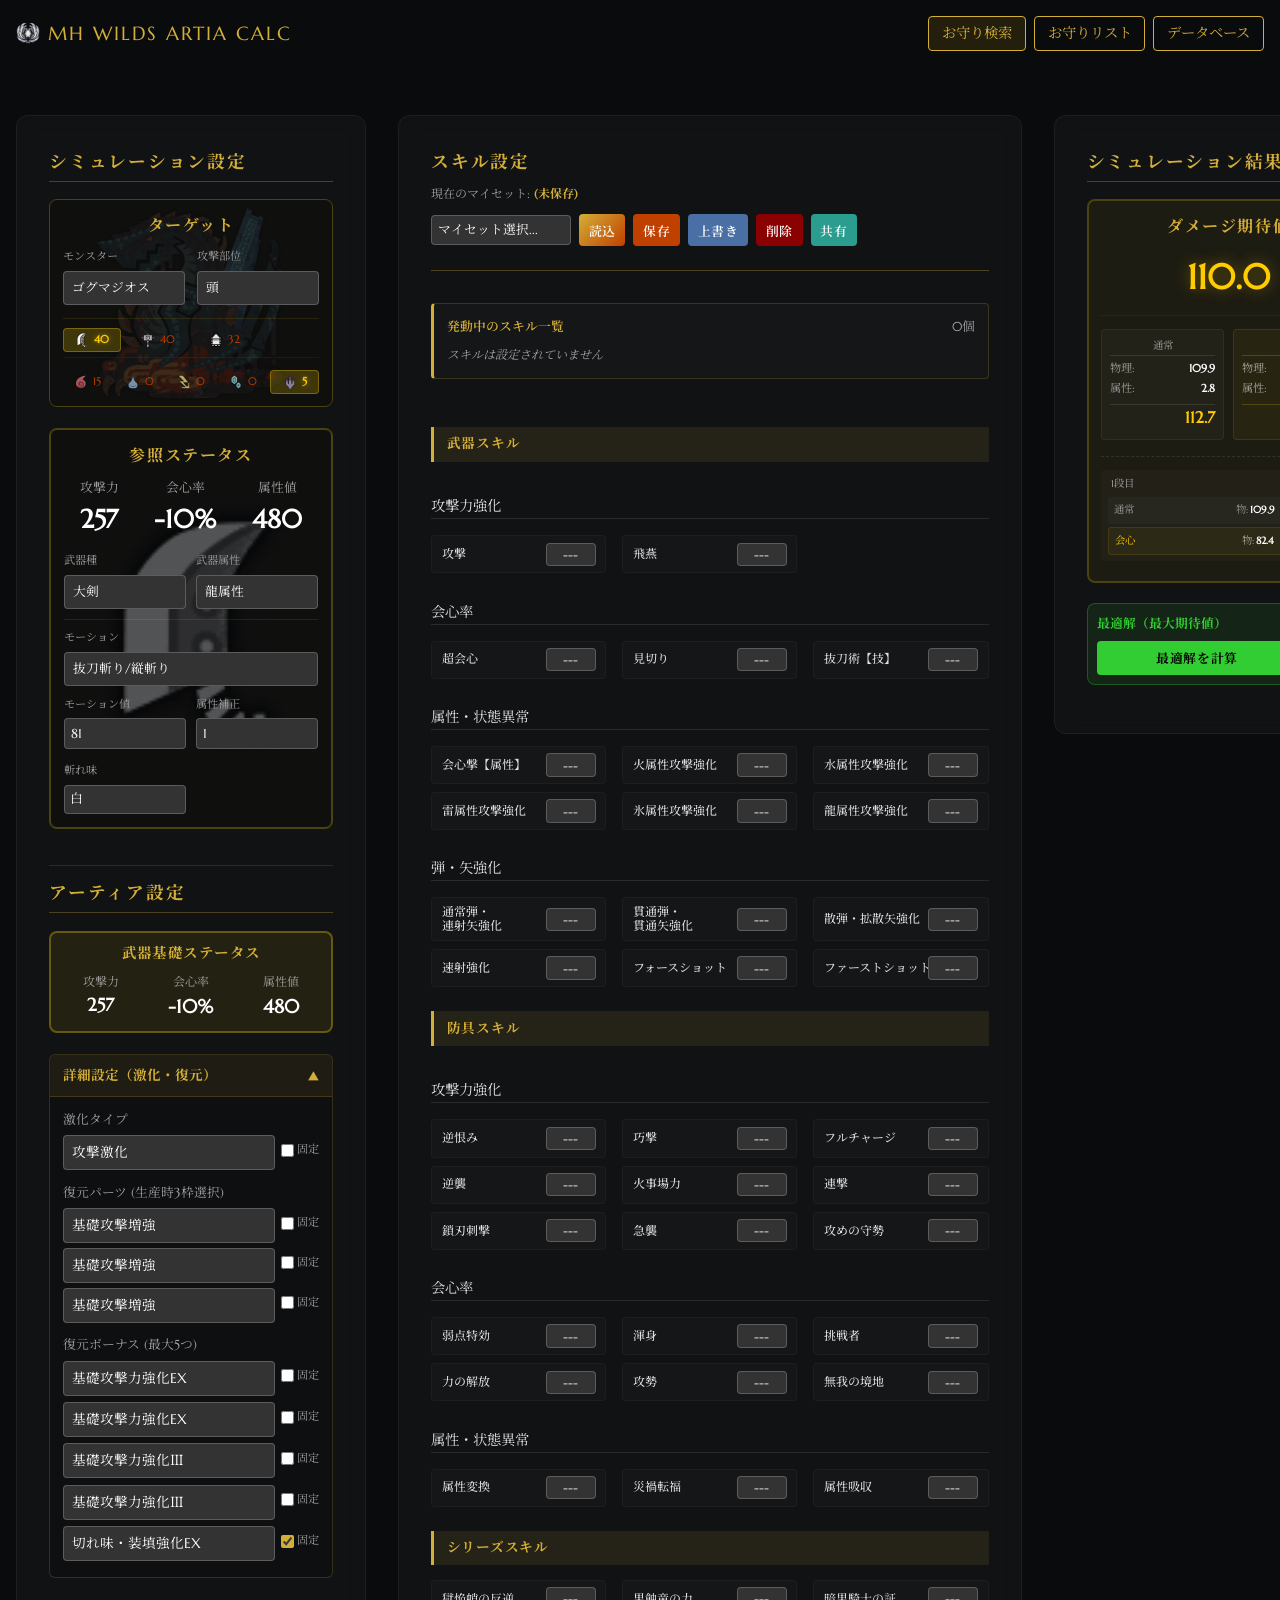
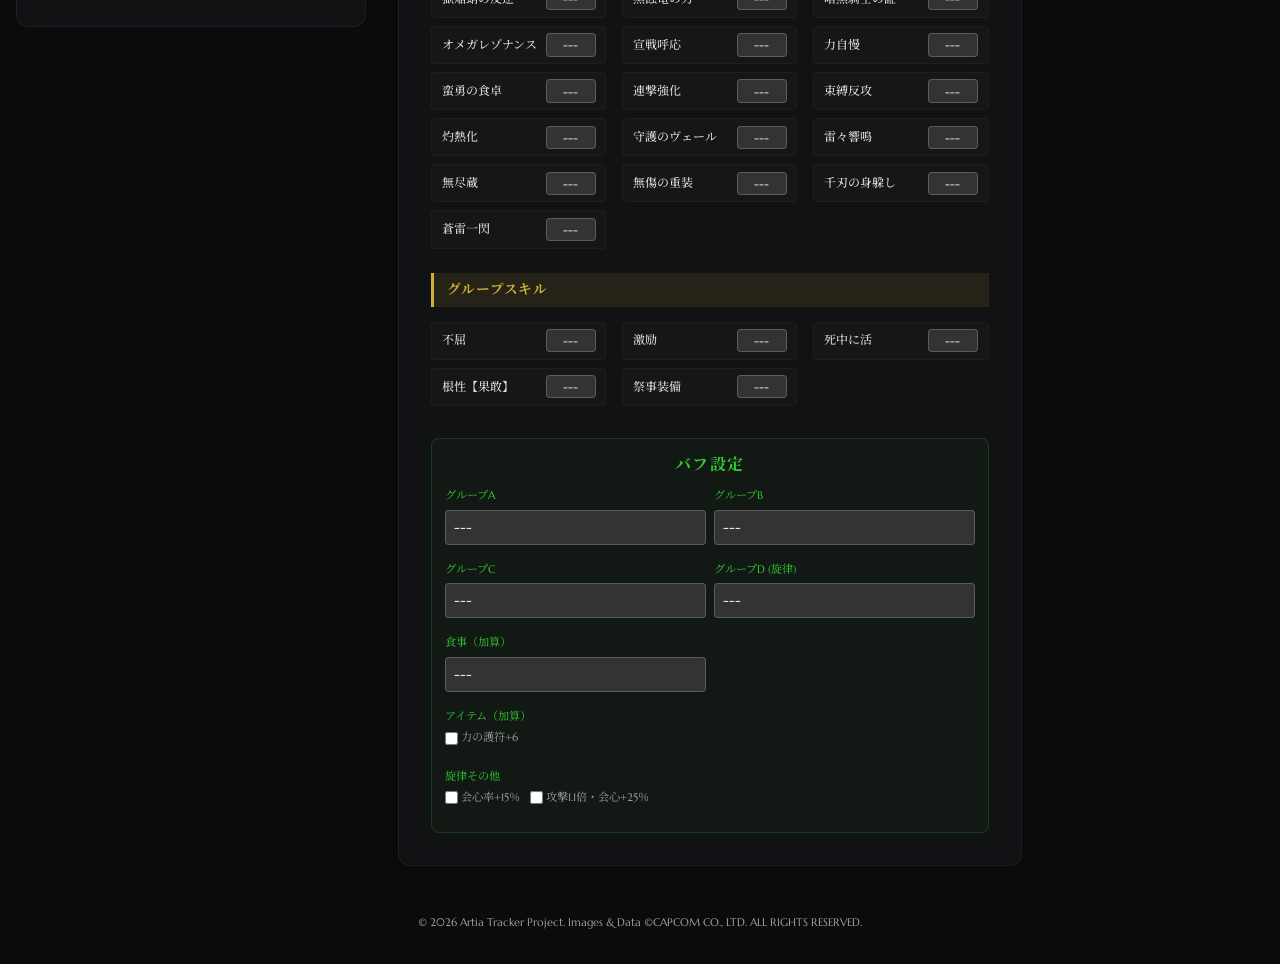
==== index.html @ 9dee8a77 "ｔｓ 3/14更新" ====
<!DOCTYPE html>
<html lang="ja">

<head>
    <meta charset="UTF-8">
    <meta name="viewport" content="width=device-width, initial-scale=1.0">
    <title>MH Wilds アーティア計算機 | ダメージシミュレーター</title>
    <link rel="icon" href="icon/MHWilds-Zoh_Shia_Icon.webp" type="image/webp">
    <meta name="description" content="巨戟アーティア武器専用のダメージ計算機。復元パーツ・ボーナスとモンスター肉質を組み合わせた詳細シミュレーション。">
    <link rel="stylesheet" href="style.css">
    <style>
        body {
            font-family: 'Marcellus', 'Noto Serif JP', serif;
        }

        .bonus-select-row {
            margin-bottom: 0.2rem;
        }

        .warning-text {
            color: #ff4d4d;
            font-size: 0.7rem;
            margin-top: 0.2rem;
            display: none;
        }

        .monster-selection {
            background: rgba(255, 215, 0, 0.05);
            border: 1px solid rgba(255, 215, 0, 0.2);
            padding: 1rem;
            margin-bottom: 1rem;
            border-radius: 8px;
        }
    </style>
</head>

<body>
    <header>
        <nav class="section-container"
            style="display: flex; justify-content: space-between; align-items: center; padding: 1rem;">
            <div class="logo font-accent"
                style="font-size: 1.2rem; color: var(--color-primary); display: flex; align-items: center; gap: 0.5rem;">
                <img src="icon/MHWilds-Zoh_Shia_Icon.webp" alt="Site Logo"
                    style="width: 24px; height: 24px; object-fit: contain;">
                MH WILDS ARTIA CALC
            </div>
            <div style="display: flex; gap: 0.5rem;">
                <a href="damage_talisman.html"
                    style="color: var(--color-primary); text-decoration: none; border: 1px solid var(--color-primary); padding: 0.3rem 0.8rem; border-radius: 4px; font-size: 0.9rem; transition: background 0.2s; background: rgba(255, 204, 0, 0.1);"
                    onmouseover="this.style.background='var(--color-primary)'; this.style.color='var(--color-bg-dark)';"
                    onmouseout="this.style.background='rgba(255, 204, 0, 0.1)'; this.style.color='var(--color-primary)';">お守り検索</a>
                <a href="talisman.html"
                    style="color: var(--color-primary); text-decoration: none; border: 1px solid var(--color-primary); padding: 0.3rem 0.8rem; border-radius: 4px; font-size: 0.9rem; transition: background 0.2s;"
                    onmouseover="this.style.background='var(--color-primary)'; this.style.color='var(--color-bg-dark)';"
                    onmouseout="this.style.background='transparent'; this.style.color='var(--color-primary)';">お守りリスト</a>
                <a href="database.html"
                    style="color: var(--color-primary); text-decoration: none; border: 1px solid var(--color-primary); padding: 0.3rem 0.8rem; border-radius: 4px; font-size: 0.9rem; transition: background 0.2s;"
                    onmouseover="this.style.background='var(--color-primary)'; this.style.color='var(--color-bg-dark)';"
                    onmouseout="this.style.background='transparent'; this.style.color='var(--color-primary)';">データベース</a>
            </div>
        </nav>
    </header>

    <main class="section-container">
        <!-- スマホ専用タブナビゲーション -->
        <nav class="mobile-tabs" id="mobile-tabs" style="display: none;">
            <button class="tab-btn active" data-tab="0">設定</button>
            <button class="tab-btn" data-tab="1">スキル</button>
            <button class="tab-btn" data-tab="2">結果</button>
        </nav>

        <div class="calculator-grid" id="main-grid">
            <!-- Left Panel (Setup): ターゲット, バフ, ステータス -->
            <aside class="selection-panel glass-card tab-panel active">
                <h2 class="panel-title">シミュレーション設定</h2>
                
                <!-- ターゲット設定 (Stats Panelから移動) -->
                <div class="damage-section-box" id="target-section-box"
                    style="margin-bottom: 0.8rem; padding: 0.8rem; background: rgba(255, 215, 0, 0.05); border: 1px solid rgba(255, 215, 0, 0.2); border-radius: 8px; position: relative; overflow: hidden;">
                    <h3
                        style="font-size: 1rem; color: var(--color-primary); margin-bottom: 0.6rem; text-align: center; letter-spacing: 0.1em; font-weight: bold; position: relative; z-index: 2;">
                        ターゲット</h3>
                    <div
                        style="display: grid; grid-template-columns: 1fr 1fr; gap: 0.8rem; position: relative; z-index: 2;">
                        <div class="input-group" style="margin-bottom: 0;">
                            <label style="font-size: 0.7rem;">モンスター</label>
                            <select id="monster-select" style="font-size: 0.8rem;"></select>
                        </div>
                        <div class="input-group" style="margin-bottom: 0;">
                            <label style="font-size: 0.7rem;">攻撃部位</label>
                            <select id="hitzone-select" style="font-size: 0.8rem;"></select>
                        </div>
                    </div>
                    <div id="hitzone-detail-panel"
                        style="margin-top: 0.8rem; padding-top: 0.6rem; border-top: 1px solid rgba(255,215,0,0.1); display: grid; grid-template-columns: repeat(4, 1fr); gap: 0.4rem; font-size: 0.7rem; position: relative; z-index: 2;">
                        <!-- JS populated -->
                    </div>
                </div>

                <!-- 参照ステータス (計算の前提条件を集約) -->
                <div class="damage-section-box" id="status-section-box"
                    style="margin-bottom: 0.8rem; padding: 0.8rem; background: rgba(255, 215, 0, 0.05); border: 2px solid rgba(255, 215, 0, 0.2); border-radius: 8px; position: relative; overflow: hidden;">
                    <h3
                        style="font-size: 1rem; color: var(--color-primary); margin-bottom: 0.6rem; text-align: center; letter-spacing: 0.1em; font-weight: bold; position: relative; z-index: 2;">
                        参照ステータス</h3>

                    <div
                        style="display: flex; justify-content: space-around; text-align: center; gap: 0.2rem; margin-bottom: 0.8rem; position: relative; z-index: 2;">
                        <div style="font-size: 0.8rem; color: var(--color-text-muted);">攻撃力<br><span id="display-attack"
                                style="color: white; font-weight: bold; font-size: 1.6rem;">0</span></div>
                        <div style="font-size: 0.8rem; color: var(--color-text-muted);">会心率<br><span
                                id="display-affinity"
                                style="color: white; font-weight: bold; font-size: 1.6rem;">0%</span></div>
                        <div style="font-size: 0.8rem; color: var(--color-text-muted);">属性値<br><span
                                id="display-element"
                                style="color: white; font-weight: bold; font-size: 1.6rem;">0</span>
                        </div>
                    </div>

                    <div style="display: grid; grid-template-columns: 1fr 1fr; gap: 0.6rem; margin-bottom: 0.6rem; position: relative; z-index: 2;">
                        <div class="input-group" style="margin-bottom: 0;">
                            <label style="font-size: 0.7rem;">武器種</label>
                            <select id="weapon-type-select" style="font-size: 0.8rem; width: 100%;"></select>
                        </div>
                        <div class="input-group" style="margin-bottom: 0;">
                            <label style="font-size: 0.7rem;">武器属性</label>
                            <select id="element-type-select" style="font-size: 0.8rem; width: 100%;"></select>
                        </div>
                    </div>

                    <div style="padding-top: 0.6rem; border-top: 1px solid rgba(255,215,0,0.1);">
                        <label style="font-size: 0.7rem;">モーション</label>
                        <select id="motion-select" style="font-size: 0.8rem; width: 100%;">
                            <option value="custom">手入力</option>
                        </select>
                    </div>

                    <div style="display: grid; grid-template-columns: 1fr 1fr; gap: 0.6rem; margin-top: 0.6rem;">
                        <div class="input-group" style="margin-bottom: 0;">
                            <label style="font-size: 0.7rem;">モーション値</label>
                            <input type="text" id="target-motion-value-input" value="100" placeholder="例: 33, 16"
                                style="padding: 0.4rem; font-size: 0.8rem;">
                        </div>
                        <div class="input-group" style="margin-bottom: 0;">
                            <label style="font-size: 0.7rem;">属性補正</label>
                            <input type="text" id="target-element-mod-input" value="1.0" placeholder="例: 1.0, 0.5"
                                style="padding: 0.4rem; font-size: 0.8rem;">
                        </div>
                    </div>

                    <div style="display: grid; grid-template-columns: 1fr 1fr; gap: 0.6rem; margin-top: 0.8rem;">
                        <div class="input-group" id="target-sharpness-container" style="margin-bottom: 0;">
                            <label style="font-size: 0.7rem;">斬れ味</label>
                            <select id="target-sharpness-select"
                                style="padding: 0.35rem; font-size: 0.8rem; width: 100%;">
                                <option value="red">赤</option>
                                <option value="orange">橙</option>
                                <option value="yellow">黄</option>
                                <option value="green">緑</option>
                                <option value="blue">青</option>
                                <option value="white" selected>白</option>
                                <option value="purple">紫</option>
                            </select>
                        </div>
                        <div class="input-group" id="bowgun-settings-container"
                            style="display: none; grid-column: span 2; margin-top: 0.2rem;">
                            <label
                                style="font-size: 0.7rem; color: #ffcc00; display: block; margin-bottom: 0.3rem;">ボウガン特有補正</label>
                            <div
                                style="display: flex; flex-direction: row; gap: 1rem; background: rgba(255,215,0,0.05); padding: 0.5rem; border-radius: 4px; border: 1px solid rgba(255,215,0,0.1); justify-content: center;">
                                <label
                                    style="display: flex; align-items: center; gap: 0.4rem; cursor: pointer; font-size: 0.75rem; color: #ffcc00;">
                                    <input type="checkbox" id="bowgun-rapid-fire"> 速射
                                </label>
                                <label
                                    style="display: flex; align-items: center; gap: 0.4rem; cursor: pointer; font-size: 0.75rem; color: #ffcc00;">
                                    <input type="checkbox" id="bowgun-chase-shot"> チェイスショット
                                </label>
                            </div>
                        </div>

                        <!-- 双剣特有補正 -->
                        <div class="input-group" id="db-settings-container"
                            style="display: none; grid-column: span 2; margin-top: 0.2rem;">
                            <label
                                style="font-size: 0.7rem; color: #ffcc00; display: block; margin-bottom: 0.3rem;">双剣特有補正</label>
                            <div
                                style="display: flex; flex-direction: row; gap: 1rem; background: rgba(255,215,0,0.05); padding: 0.5rem; border-radius: 4px; border: 1px solid rgba(255,215,0,0.1); justify-content: center;">
                                <label
                                    style="display: flex; align-items: center; gap: 0.4rem; cursor: pointer; font-size: 0.75rem; color: #ffcc00;">
                                    <input type="checkbox" id="db-demon-mode"> 鬼人化 (攻撃倍率1.2倍)
                                </label>
                            </div>
                        </div>

                        <!-- 太刀特有補正 -->
                        <div class="input-group" id="ls-settings-container"
                            style="display: none; grid-column: span 2; margin-top: 0.2rem;">
                            <label
                                style="font-size: 0.7rem; color: #ffcc00; display: block; margin-bottom: 0.3rem;">太刀特有補正</label>
                            <div
                                style="display: flex; flex-direction: row; gap: 1rem; background: rgba(255,215,0,0.05); padding: 0.5rem; border-radius: 4px; border: 1px solid rgba(255,215,0,0.1); justify-content: center; align-items: center;">
                                <label style="font-size: 0.75rem; color: #ffcc00;">気刃ゲージ:</label>
                                <select id="ls-spirit-gauge"
                                    style="padding: 0.2rem; font-size: 0.75rem; background: var(--color-bg-dark); color: #fff; border: 1px solid rgba(255,255,255,0.2); border-radius: 4px;">
                                    <option value="none">なし (1.00倍)</option>
                                    <option value="white">白 (1.02倍)</option>
                                    <option value="yellow">黄 (1.04倍)</option>
                                    <option value="red">赤 (1.10倍)</option>
                                </select>
                            </div>
                        </div>

                        <!-- スラッシュアックス特有補正 -->
                        <div class="input-group" id="sa-settings-container"
                            style="display: none; grid-column: span 2; margin-top: 0.2rem;">
                            <label
                                style="font-size: 0.7rem; color: #ffcc00; display: block; margin-bottom: 0.3rem;">スラッシュアックス特有補正</label>
                            <div
                                style="display: flex; flex-direction: row; gap: 1rem; background: rgba(255,215,0,0.05); padding: 0.5rem; border-radius: 4px; border: 1px solid rgba(255,215,0,0.1); justify-content: center; align-items: center;">
                                <label style="font-size: 0.75rem; color: #ffcc00;">装着ビン (剣部):</label>
                                <select id="sa-phial-type"
                                    style="padding: 0.2rem; font-size: 0.75rem; background: var(--color-bg-dark); color: #fff; border: 1px solid rgba(255,255,255,0.2); border-radius: 4px;">
                                    <option value="none">なし・その他</option>
                                    <option value="power">パワーフィアル (物理1.17倍)</option>
                                    <option value="element">属性フィアル (属性1.45倍)</option>
                                </select>
                            </div>
                        </div>

                        <!-- 操虫棍特有補正 -->
                        <div class="input-group" id="ig-settings-container"
                            style="display: none; grid-column: span 2; margin-top: 0.2rem;">
                            <label
                                style="font-size: 0.7rem; color: #ffcc00; display: block; margin-bottom: 0.3rem;">操虫棍特有補正</label>
                            <div
                                style="display: flex; flex-direction: row; gap: 1rem; background: rgba(255,215,0,0.05); padding: 0.5rem; border-radius: 4px; border: 1px solid rgba(255,215,0,0.1); justify-content: center; align-items: center;">
                                <label style="font-size: 0.75rem; color: #ffcc00;">エキス状態:</label>
                                <select id="ig-extract"
                                    style="padding: 0.2rem; font-size: 0.75rem; background: var(--color-bg-dark); color: #fff; border: 1px solid rgba(255,255,255,0.2); border-radius: 4px;">
                                    <option value="none">なし (1.00倍)</option>
                                    <option value="red_white">赤+白 (1.10倍)</option>
                                    <option value="red_white_orange">赤+白+橙 (1.15倍)</option>
                                </select>
                            </div>
                        </div>
                    </div>
                </div>

                <!-- アーティア設定 (Setupパネル) -->
                <h2 class="panel-title"
                    style="margin-top: 1rem; border-top: 1px solid rgba(255,255,255,0.1); padding-top: 0.8rem;">アーティア設定
                </h2>

                <!-- 武器基礎ステータス -->
                <div class="weapon-stats-display"
                    style="margin-bottom: 0.8rem; padding: 0.6rem; background: rgba(255, 215, 0, 0.08); border: 2px solid rgba(255, 215, 0, 0.3); border-radius: 8px;">
                    <h3
                        style="font-size: 0.9rem; color: var(--color-primary); margin-bottom: 0.4rem; text-align: center; letter-spacing: 0.1em; font-weight: bold;">
                        武器基礎ステータス</h3>
                    <div style="display: flex; justify-content: space-around; text-align: center; gap: 0.3rem;">
                        <div style="font-size: 0.75rem; color: var(--color-text-muted);">攻撃力<br><span
                                id="base-atk-display"
                                style="color: white; font-weight: bold; font-size: 1.1rem;">0</span></div>
                        <div style="font-size: 0.75rem; color: var(--color-text-muted);">会心率<br><span
                                id="base-aff-display"
                                style="color: white; font-weight: bold; font-size: 1.2rem;">0%</span></div>
                        <div style="font-size: 0.75rem; color: var(--color-text-muted);">属性値<br><span
                                id="base-elem-display"
                                style="color: white; font-weight: bold; font-size: 1.2rem;">0</span></div>
                    </div>
                </div>

                <!-- 詳細設定（激化・復元） -->
                <details class="artia-details" open>
                    <summary>詳細設定（激化・復元）</summary>
                    <div class="details-content">
                        <div class="input-group" style="margin-bottom: 0;">
                            <label>激化タイプ</label>
                            <div style="display: flex; align-items: center; gap: 0.4rem;">
                                <select id="excitation-select" style="flex: 1;"></select>
                                <label
                                    style="font-size: 0.7rem; display: flex; align-items: center; gap: 0.2rem; cursor: pointer;">
                                    <input type="checkbox" id="lock-exci"> 固定
                                </label>
                            </div>
                        </div>

                        <div class="input-group" style="margin-bottom: 0;">
                            <label>復元パーツ (生産時3枠選択)</label>
                            <div style="display: flex; flex-direction: column; gap: 0.3rem;">
                                <div style="display: flex; align-items: center; gap: 0.4rem;">
                                    <select class="part-select" id="part-1" style="flex: 1;"></select>
                                    <label
                                        style="font-size: 0.7rem; display: flex; align-items: center; gap: 0.2rem; cursor: pointer;">
                                        <input type="checkbox" id="lock-part-1"> 固定
                                    </label>
                                </div>
                                <div style="display: flex; align-items: center; gap: 0.4rem;">
                                    <select class="part-select" id="part-2" style="flex: 1;"></select>
                                    <label
                                        style="font-size: 0.7rem; display: flex; align-items: center; gap: 0.2rem; cursor: pointer;">
                                        <input type="checkbox" id="lock-part-2"> 固定
                                    </label>
                                </div>
                                <div style="display: flex; align-items: center; gap: 0.4rem;">
                                    <select class="part-select" id="part-3" style="flex: 1;"></select>
                                    <label
                                        style="font-size: 0.7rem; display: flex; align-items: center; gap: 0.2rem; cursor: pointer;">
                                        <input type="checkbox" id="lock-part-3"> 固定
                                    </label>
                                </div>
                            </div>
                        </div>

                        <div class="input-group" style="margin-bottom: 0;">
                            <label>復元ボーナス (最大5つ)</label>
                            <div id="bonus-slots" style="display: flex; flex-direction: column; gap: 0.2rem;">
                                <div class="bonus-select-row" style="display: flex; align-items: center; gap: 0.4rem;">
                                    <select class="bonus-select" id="bonus-1" style="flex: 1;"></select>
                                    <label
                                        style="font-size: 0.7rem; display: flex; align-items: center; gap: 0.2rem; cursor: pointer;">
                                        <input type="checkbox" id="lock-bonus-1"> 固定
                                    </label>
                                </div>
                                <div class="bonus-select-row" style="display: flex; align-items: center; gap: 0.4rem;">
                                    <select class="bonus-select" id="bonus-2" style="flex: 1;"></select>
                                    <label
                                        style="font-size: 0.7rem; display: flex; align-items: center; gap: 0.2rem; cursor: pointer;">
                                        <input type="checkbox" id="lock-bonus-2"> 固定
                                    </label>
                                </div>
                                <div class="bonus-select-row" style="display: flex; align-items: center; gap: 0.4rem;">
                                    <select class="bonus-select" id="bonus-3" style="flex: 1;"></select>
                                    <label
                                        style="font-size: 0.7rem; display: flex; align-items: center; gap: 0.2rem; cursor: pointer;">
                                        <input type="checkbox" id="lock-bonus-3"> 固定
                                    </label>
                                </div>
                                <div class="bonus-select-row" style="display: flex; align-items: center; gap: 0.4rem;">
                                    <select class="bonus-select" id="bonus-4" style="flex: 1;"></select>
                                    <label
                                        style="font-size: 0.7rem; display: flex; align-items: center; gap: 0.2rem; cursor: pointer;">
                                        <input type="checkbox" id="lock-bonus-4"> 固定
                                    </label>
                                </div>
                                <div class="bonus-select-row" style="display: flex; align-items: center; gap: 0.4rem;">
                                    <select class="bonus-select" id="bonus-5" style="flex: 1;"></select>
                                    <label
                                        style="font-size: 0.7rem; display: flex; align-items: center; gap: 0.2rem; cursor: pointer;">
                                        <input type="checkbox" id="lock-bonus-5" checked> 固定
                                    </label>
                                </div>
                            </div>
                            <div id="bonus-warning" class="warning-text">※同じボーナスは2つまで選択可能です。</div>
                        </div>
                    </div>
                </details>

            </aside>

            <!-- Center Panel (Build): スキル, マイセット -->
            <section class="skills-panel glass-card tab-panel">
                <div style="display: flex; justify-content: space-between; align-items: center; flex-wrap: wrap;">
                    <h2 class="panel-title" style="margin-bottom:0; border:none; padding-bottom:0;">スキル設定</h2>
                    <div class="myset-controls"
                        style="display:flex; gap:0.5rem; flex-wrap: wrap; margin-top: 0.5rem; align-items: center;">
                        <div
                            style="font-size: 0.75rem; color: var(--color-text-muted); width: 100%; margin-bottom: 0.2rem;">
                            現在のマイセット: <span id="current-myset-display"
                                style="color: var(--color-primary); font-weight: bold;">(未保存)</span>
                        </div>
                        <select id="myset-list" style="width:140px; padding:0.4rem; font-size: 0.8rem;">
                            <option value="">マイセット選択...</option>
                        </select>
                        <button id="btn-load-myset" class="btn-primary"
                            style="padding:0.4rem 0.6rem; font-size: 0.8rem;">読込</button>
                        <button id="btn-save-myset" class="btn-primary"
                            style="padding:0.4rem 0.6rem; font-size: 0.8rem; background:var(--color-secondary);">保存</button>
                        <button id="btn-overwrite-myset" class="btn-primary"
                            style="padding:0.4rem 0.6rem; font-size: 0.8rem; background: #4a6fa5;">上書き</button>
                        <button id="btn-delete-myset" class="btn-primary"
                            style="padding:0.4rem 0.6rem; font-size: 0.8rem; background:#8b0000; box-shadow:none;">削除</button>
                        <button id="btn-share-build" class="btn-primary"
                            style="padding:0.4rem 0.6rem; font-size: 0.8rem; background: #2a9d8f;">共有</button>
                    </div>
                </div>

                <hr style="border:none; border-bottom:1px solid rgba(212,175,55,0.3); margin: 0.5rem 0 1rem 0;">

                <div id="active-skills-container"
                    style="background: rgba(255, 255, 255, 0.02); padding: 0.8rem; border: 1px solid rgba(212,175,55,0.2); border-left: 3px solid var(--color-primary); border-radius: 4px; margin-bottom: 1rem;">
                    <div
                        style="font-size: 0.8rem; font-weight: 600; color: var(--color-primary); margin-bottom: 0.5rem; display:flex; justify-content:space-between; align-items: center;">
                        <span>発動中のスキル一覧</span>
                        <span id="active-skills-count"
                            style="color:var(--color-text-muted); font-weight: normal;">0個</span>
                    </div>
                    <div id="active-skills-list"
                        style="display: flex; flex-wrap: wrap; gap: 0.4rem; font-size: 0.75rem; min-height: 20px;">
                    </div>
                </div>

                <div id="skills-selection-list"></div>

                <!-- バフ設定 (スキル設定末尾) -->
                <div class="damage-section-box" id="buff-section-box"
                    style="margin-top: 1rem; padding: 0.8rem; background: rgba(50, 205, 50, 0.04); border: 1px solid rgba(50, 205, 50, 0.2); border-radius: 8px;">
                    <h3
                        style="font-size: 1rem; color: #32cd32; margin-bottom: 0.6rem; text-align: center; letter-spacing: 0.1em; font-weight: bold;">
                        バフ設定</h3>
                    <div id="buff-container"
                        style="display: grid; grid-template-columns: 1fr 1fr; gap: 0.5rem; font-size: 0.75rem;">
                        <!-- JS populated -->
                    </div>
                </div>
            </section>

            <aside class="stats-panel glass-card tab-panel">
                <h2 class="panel-title">シミュレーション結果</h2>

                <div class="damage-section-box"
                    style="margin-bottom: 0.8rem; padding: 0.8rem; background: rgba(255, 215, 0, 0.05); border: 2px solid rgba(255, 215, 0, 0.2); border-radius: 8px;">
                    <h3
                        style="font-size: 1rem; color: var(--color-primary); margin-bottom: 0.6rem; text-align: center; letter-spacing: 0.1em; font-weight: bold;">
                        ダメージ期待値</h3>

                    <div
                        style="text-align: center; border-bottom: 1px solid rgba(255,255,255,0.05); padding-bottom: 0.6rem; margin-bottom: 0.8rem;">
                        <div id="display-expected-damage"
                            style="color: #ffcc00; font-weight: bold; font-size: 2.2rem; text-shadow: 0 0 15px rgba(255,204,0,0.4);">
                            0</div>
                    </div>

                    <div style="display: grid; grid-template-columns: 1fr 1fr; gap: 0.6rem;">
                        <div
                            style="background: rgba(255,255,255,0.03); padding: 0.5rem; border-radius: 4px; border: 1px solid rgba(255,255,255,0.05);">
                            <div
                                style="font-size: 0.65rem; color: var(--color-text-muted); margin-bottom: 0.3rem; border-bottom: 1px solid rgba(255,255,255,0.1); text-align: center;">
                                通常</div>
                            <div style="display: grid; grid-template-columns: 1fr 1fr; gap: 0.1rem; font-size: 0.7rem;">
                                <span style="color: var(--color-text-muted);">物理:</span><span
                                    id="display-phys-damage-normal"
                                    style="color: white; font-weight: bold; text-align: right;">0</span>
                                <span style="color: var(--color-text-muted);">属性:</span><span
                                    id="display-elem-damage-normal"
                                    style="color: white; font-weight: bold; text-align: right;">0</span>
                            </div>
                            <div style="margin-top: 0.4rem; font-size: 1rem; text-align: right; color: #ffcc00; font-weight: bold; border-top: 1px solid rgba(255,255,255,0.1);"
                                id="display-total-damage-normal">0</div>
                        </div>
                        <div
                            style="background: rgba(255,215,0,0.05); padding: 0.5rem; border-radius: 4px; border: 1px solid rgba(255,215,0,0.1);">
                            <div
                                style="font-size: 0.65rem; color: #ffcc00; margin-bottom: 0.3rem; border-bottom: 1px solid rgba(255,215,0,0.2); text-align: center;">
                                会心</div>
                            <div style="display: grid; grid-template-columns: 1fr 1fr; gap: 0.1rem; font-size: 0.7rem;">
                                <span style="color: rgba(255,255,255,0.6);">物理:</span><span
                                    id="display-phys-damage-crit"
                                    style="color: white; font-weight: bold; text-align: right;">0</span>
                                <span style="color: rgba(255,255,255,0.6);">属性:</span><span
                                    id="display-elem-damage-crit"
                                    style="color: white; font-weight: bold; text-align: right;">0</span>
                            </div>
                            <div style="margin-top: 0.4rem; font-size: 1rem; text-align: right; color: #ffcc00; font-weight: bold; border-top: 1px solid rgba(255,215,0,0.2);"
                                id="display-total-damage-crit">0</div>
                        </div>
                    </div>

                    <!-- 多段ヒット詳細コンテナ -->
                    <div id="display-hit-details"
                        style="margin-top: 1rem; border-top: 1px dashed rgba(255,255,255,0.1); padding-top: 0.8rem; display: flex; flex-direction: column; gap: 0.4rem;">
                    </div>
                </div>

                <!-- 最適解 -->
                <div class="input-group"
                    style="margin-bottom: 1rem; padding: 0.6rem; background: rgba(50, 205, 50, 0.1); border: 1px solid rgba(50, 205, 50, 0.3); border-radius: 8px;">
                    <label
                        style="color: #32cd32; font-weight: bold; margin-bottom: 0.4rem; display: block; font-size: 0.8rem;">最適解（最大期待値）</label>
                    <!-- ボタン横並び -->
                    <div style="display: flex; gap: 0.5rem;">
                        <button id="btn-calculate-optimal" class="btn-primary"
                            style="flex: 1; padding: 0.4rem; background: #32cd32; color: #000; font-weight: bold; font-size: 0.8rem;">最適解を計算</button>
                        <button id="btn-apply-optimal" class="btn-primary"
                            style="flex: 0 0 auto; padding: 0.4rem 0.8rem; font-size: 0.8rem; background: transparent; border: 1px solid #32cd32; color: #32cd32;">適用</button>
                    </div>
                    <div id="opt-calculating"
                        style="display: none; font-size: 0.7rem; color: #ffcc00; text-align: center; margin-top: 0.3rem;">
                        計算中...</div>
                    <div id="optimal-result-panel"
                        style="display: none; margin-top: 0.8rem; font-size: 0.8rem; background: rgba(0,0,0,0.4); padding: 1rem; border-radius: 8px; border: 1px solid rgba(50, 205, 50, 0.3);">
                        <div style="text-align: center; margin-bottom: 0.8rem; padding-bottom: 0.6rem; border-bottom: 1px solid rgba(255,255,255,0.1);">
                            <div style="font-size: 0.7rem; color: #32cd32; margin-bottom: 0.2rem;">期待値</div>
                            <div id="opt-expected-damage" style="color: #ffcc00; font-weight: bold; font-size: 1.8rem; text-shadow: 0 0 10px rgba(255,204,0,0.3);">0</div>
                        </div>
                        <div style="display: flex; flex-direction: column; gap: 0.6rem; margin-bottom: 1rem;">
                            <div>
                                <div style="color: var(--color-primary); font-size: 0.7rem; font-weight: bold; margin-bottom: 0.2rem;">激化タイプ</div>
                                <div id="opt-excitation" style="font-size: 0.75rem; margin-left: 0.4rem;"></div>
                            </div>
                            <div>
                                <div style="color: var(--color-primary); font-size: 0.7rem; font-weight: bold; margin-bottom: 0.2rem;">復元パーツ</div>
                                <div id="opt-parts" style="font-size: 0.75rem; margin-left: 0.4rem; line-height: 1.3;"></div>
                            </div>
                            <div>
                                <div style="color: var(--color-primary); font-size: 0.7rem; font-weight: bold; margin-bottom: 0.2rem;">復元ボーナス</div>
                                <div id="opt-bonuses" style="font-size: 0.75rem; margin-left: 0.4rem; line-height: 1.3;"></div>
                            </div>
                    </div>
                </div>

            </aside>
        </div>
    </main>

    <footer style="text-align: center; padding: 2rem; color: var(--color-text-muted); font-size: 0.7rem;">
        <p>&copy; 2026 Artia Tracker Project. Images & Data &copy;CAPCOM CO., LTD. ALL RIGHTS RESERVED.</p>
    </footer>

    <script type="module" src="js/main.js"></script>
    <script>
        // タブ切り替えロジック (スマホ版専用)
        document.addEventListener('DOMContentLoaded', () => {
            const tabs = document.querySelectorAll('.tab-btn');
            const panels = document.querySelectorAll('.tab-panel');

            tabs.forEach((tab, index) => {
                tab.addEventListener('click', () => {
                    // 全てのタブとパネルからactiveを外す
                    tabs.forEach(t => t.classList.remove('active'));
                    panels.forEach(p => p.classList.remove('active'));

                    // クリックされたタブと対応するパネルにactiveを付与
                    tab.classList.add('active');
                    panels[index].classList.add('active');

                    // ページトップへスクロール (切り替え時の利便性)
                    window.scrollTo({ top: 0, behavior: 'smooth' });
                });
            });
        });
    </script>
</body>

</html>
---- style.css ----
/* 
  Monster Hunter Wilds Design System
  Theme: Forbidden Lands (Rugged, Earthy, Premium, Dynamic)
*/

@import url('https://fonts.googleapis.com/css2?family=Marcellus&family=Noto+Serif+JP:wght@400;700&display=swap');

:root {
  /* Color Palette */
  --color-bg-dark: #0a0b0d;
  --color-bg-accent: #1a1c20;
  --color-primary: #d4af37;
  /* Metallic Gold */
  --color-secondary: #c04000;
  /* Teracotta / Fire */
  --color-text-main: #e0e0e0;
  --color-text-muted: #a0a0a0;
  --color-accent-blue: #4a90e2;
  /* Lightning/Focus mode */

  /* Gradations */
  --grad-hero: linear-gradient(180deg, rgba(10, 11, 13, 0) 0%, rgba(10, 11, 13, 1) 100%);
  --grad-accent: linear-gradient(135deg, var(--color-primary), var(--color-secondary));

  /* Spacing & Layout */
  --spacing-sm: 0.5rem;
  --spacing-md: 1rem;
  --spacing-lg: 2rem;
  --spacing-xl: 4rem;

  /* Transitions */
  --transition-fast: 0.2s ease;
  --transition-slow: 0.5s cubic-bezier(0.4, 0, 0.2, 1);
}

/* 全ての要素に明朝体と等幅数字を強制適用 */
*,
*::before,
*::after {
  margin: 0;
  padding: 0;
  box-sizing: border-box;
  font-family: 'Marcellus', 'Shippori Mincho', 'Noto Serif JP', serif;
  font-variant-numeric: tabular-nums;
  font-feature-settings: "tnum";
}

body {
  background-color: var(--color-bg-dark);
  color: var(--color-text-main);
  line-height: 1.6;
}

h1,
h2,
h3,
.font-accent {
  text-transform: uppercase;
  letter-spacing: 0.1em;
}

/* Base Components */
.section-container {
  max-width: 1400px;
  margin: 0 auto;
  padding: var(--spacing-md);
}

.calculator-grid {
  display: grid;
  grid-template-columns: 350px 1fr 350px;
  gap: var(--spacing-lg);
  margin-top: var(--spacing-lg);
}

@media (max-width: 1024px) {
  .calculator-grid {
    grid-template-columns: 1fr;
  }
}

.selection-panel,
.stats-panel,
.skills-panel {
  display: flex;
  flex-direction: column;
  gap: var(--spacing-md);
}

.selection-panel,
.stats-panel {
  gap: var(--spacing-sm);
  /* Side panels more compact */
}

.panel-title {
  font-size: 1.1rem;
  color: var(--color-primary);
  border-bottom: 1px solid rgba(212, 175, 55, 0.3);
  padding-bottom: 0.3rem;
  margin-bottom: 0.6rem;
}

/* Form Elements */
select,
input {
  width: 100%;
  padding: 0.5rem;
  background: #333;
  /* Dark gray background */
  border: 1px solid rgba(255, 255, 255, 0.2);
  color: #fff;
  border-radius: 4px;
  font-size: 0.85rem;
  outline: none;
  appearance: none;
  /* For custom arrow if needed */
}

/* Ensure options are visible and clear */
select option {
  background-color: #ffffff;
  color: #000000;
}

select:focus,
input:focus {
  border-color: var(--color-primary);
}

/* Restore checkbox appearance */
input[type="checkbox"] {
  width: auto;
  padding: 0;
  appearance: auto;
  -webkit-appearance: checkbox;
  accent-color: var(--color-primary);
  border: none;
}

label {
  font-size: 0.8rem;
  color: var(--color-text-muted);
  margin-bottom: 0.3rem;
  display: block;
}

.stat-row {
  display: flex;
  justify-content: space-between;
  padding: 0.5rem 0;
  border-bottom: 1px solid rgba(255, 255, 255, 0.05);
}

.stat-value {
  font-weight: 600;
  color: var(--color-primary);
}

.stat-value.highlight {
  color: var(--color-accent-blue);
  font-size: 1.5rem;
}

#skills-selection-list {
  display: grid;
  grid-template-columns: repeat(3, 1fr);
  gap: 0.5rem 1rem;
}

@media (max-width: 600px) {
  #skills-selection-list {
    grid-template-columns: repeat(2, 1fr);
    gap: 0.4rem 0.5rem;
  }
  .skill-selector-row {
    padding: 0.3rem 0.4rem;
  }
  .skill-name {
    min-width: 0;
    font-size: 0.7rem;
  }
}

.skill-category-title {
  grid-column: 1 / -1;
  font-size: 0.85rem;
  color: var(--color-primary);
  background: rgba(212, 175, 55, 0.1);
  padding: 0.4rem 0.8rem;
  margin: 0.8rem 0 0.4rem 0;
  border-left: 3px solid var(--color-primary);
  font-family: 'Marcellus', 'Noto Serif JP', serif;
  text-transform: uppercase;
  letter-spacing: 0.05em;
}

.skill-selector-row {
  display: grid;
  grid-template-columns: 1fr 50px;
  align-items: center;
  gap: 0.5rem;
  background: rgba(255, 255, 255, 0.02);
  padding: 0.4rem 0.6rem;
  border-radius: 4px;
  border: 1px solid rgba(255, 255, 255, 0.03);
  transition: var(--transition-fast);
}

.skill-selector-row:hover {
  background: rgba(255, 255, 255, 0.05);
  border-color: rgba(255, 255, 255, 0.1);
}

.skill-name {
  font-weight: 500;
  font-size: 0.75rem;
  line-height: 1.2;
  display: flex;
  align-items: center;
  word-break: keep-all;
  min-width: 8em;
}

.skill-selector-row select {
  padding: 0.2rem 0.2rem;
  font-size: 0.75rem;
  text-align: center;
}

.glass-card {
  background: rgba(255, 255, 255, 0.03);
  backdrop-filter: blur(10px);
  border: 1px solid rgba(255, 255, 255, 0.05);
  border-radius: 12px;
  padding: var(--spacing-lg);
  transition: var(--transition-slow);
}

.glass-card:hover {
  background: rgba(255, 255, 255, 0.06);
  border-color: rgba(212, 175, 55, 0.3);
  transform: translateY(-5px);
}

/* サイドの固定設定を解除 */
.selection-panel,
.stats-panel {
  align-self: start;
}

.btn-primary {
  display: inline-block;
  padding: 0.8rem 2rem;
  background: var(--grad-accent);
  color: #fff;
  text-decoration: none;
  font-weight: 600;
  border-radius: 4px;
  transition: var(--transition-fast);
  text-transform: uppercase;
  letter-spacing: 0.05em;
  border: none;
  cursor: pointer;
}

.btn-primary:hover {
  filter: brightness(1.2);
  transform: scale(1.05);
  box-shadow: 0 0 20px rgba(212, 175, 55, 0.4);
}

/* Animations */
@keyframes fadeIn {
  from {
    opacity: 0;
    transform: translateY(20px);
  }

  to {
    opacity: 1;
    transform: translateY(0);
  }
}

.animate-fade-in {
  animation: fadeIn 1s ease forwards;
}

/* Artia Details Accordion */
details.artia-details {
  border: 1px solid rgba(212, 175, 55, 0.2);
  border-radius: 6px;
  background: rgba(0, 0, 0, 0.15);
  margin-bottom: 1rem;
  overflow: hidden;
}

details.artia-details summary {
  padding: 0.6rem 0.8rem;
  cursor: pointer;
  color: var(--color-primary);
  font-weight: bold;
  font-size: 0.85rem;
  list-style: none;
  display: flex;
  justify-content: space-between;
  align-items: center;
  background: rgba(212, 175, 55, 0.05);
  transition: background 0.2s;
  border-bottom: 1px solid transparent;
}

details.artia-details summary:hover {
  background: rgba(212, 175, 55, 0.1);
}

details.artia-details[open] summary {
  border-bottom: 1px solid rgba(212, 175, 55, 0.2);
  background: rgba(212, 175, 55, 0.08);
}

details.artia-details summary::-webkit-details-marker {
  display: none;
}

details.artia-details summary::after {
  content: '▼';
  font-size: 0.7rem;
  transition: transform 0.3s;
}

details.artia-details[open] summary::after {
  transform: rotate(180deg);
}

/* Mobile Tabs Navigation */
.mobile-tabs {
  display: flex;
  position: sticky;
  top: 0;
  z-index: 1000;
  background: var(--color-bg-dark);
  border-bottom: 2px solid rgba(212, 175, 55, 0.3);
  padding: 0.5rem;
  gap: 0.5rem;
  backdrop-filter: blur(10px);
}

.tab-btn {
  flex: 1;
  padding: 0.6rem;
  background: rgba(255, 255, 255, 0.05);
  border: 1px solid rgba(255, 255, 255, 0.1);
  color: var(--color-text-muted);
  border-radius: 4px;
  font-size: 0.85rem;
  font-weight: bold;
  cursor: pointer;
  transition: var(--transition-fast);
}

.tab-btn.active {
  background: var(--color-primary);
  color: var(--color-bg-dark);
  border-color: var(--color-primary);
  box-shadow: 0 0 10px rgba(212, 175, 55, 0.3);
}

/* Tab Panel visibility */
@media (max-width: 1024px) {
  .mobile-tabs {
    display: flex !important;
  }
  .tab-panel {
    display: none !important;
  }
  .tab-panel.active {
    display: flex !important;
  }
  .calculator-grid {
    gap: 0; /* Tabs handle separation */
    margin-top: 1rem;
  }
}

/* PC view should always show all panels */
@media (min-width: 1025px) {
  .tab-panel {
    display: flex !important;
  }
  .mobile-tabs {
    display: none !important;
  }
}

.details-content {
  padding: 0.8rem;
  display: flex;
  flex-direction: column;
  gap: 0.8rem;
}
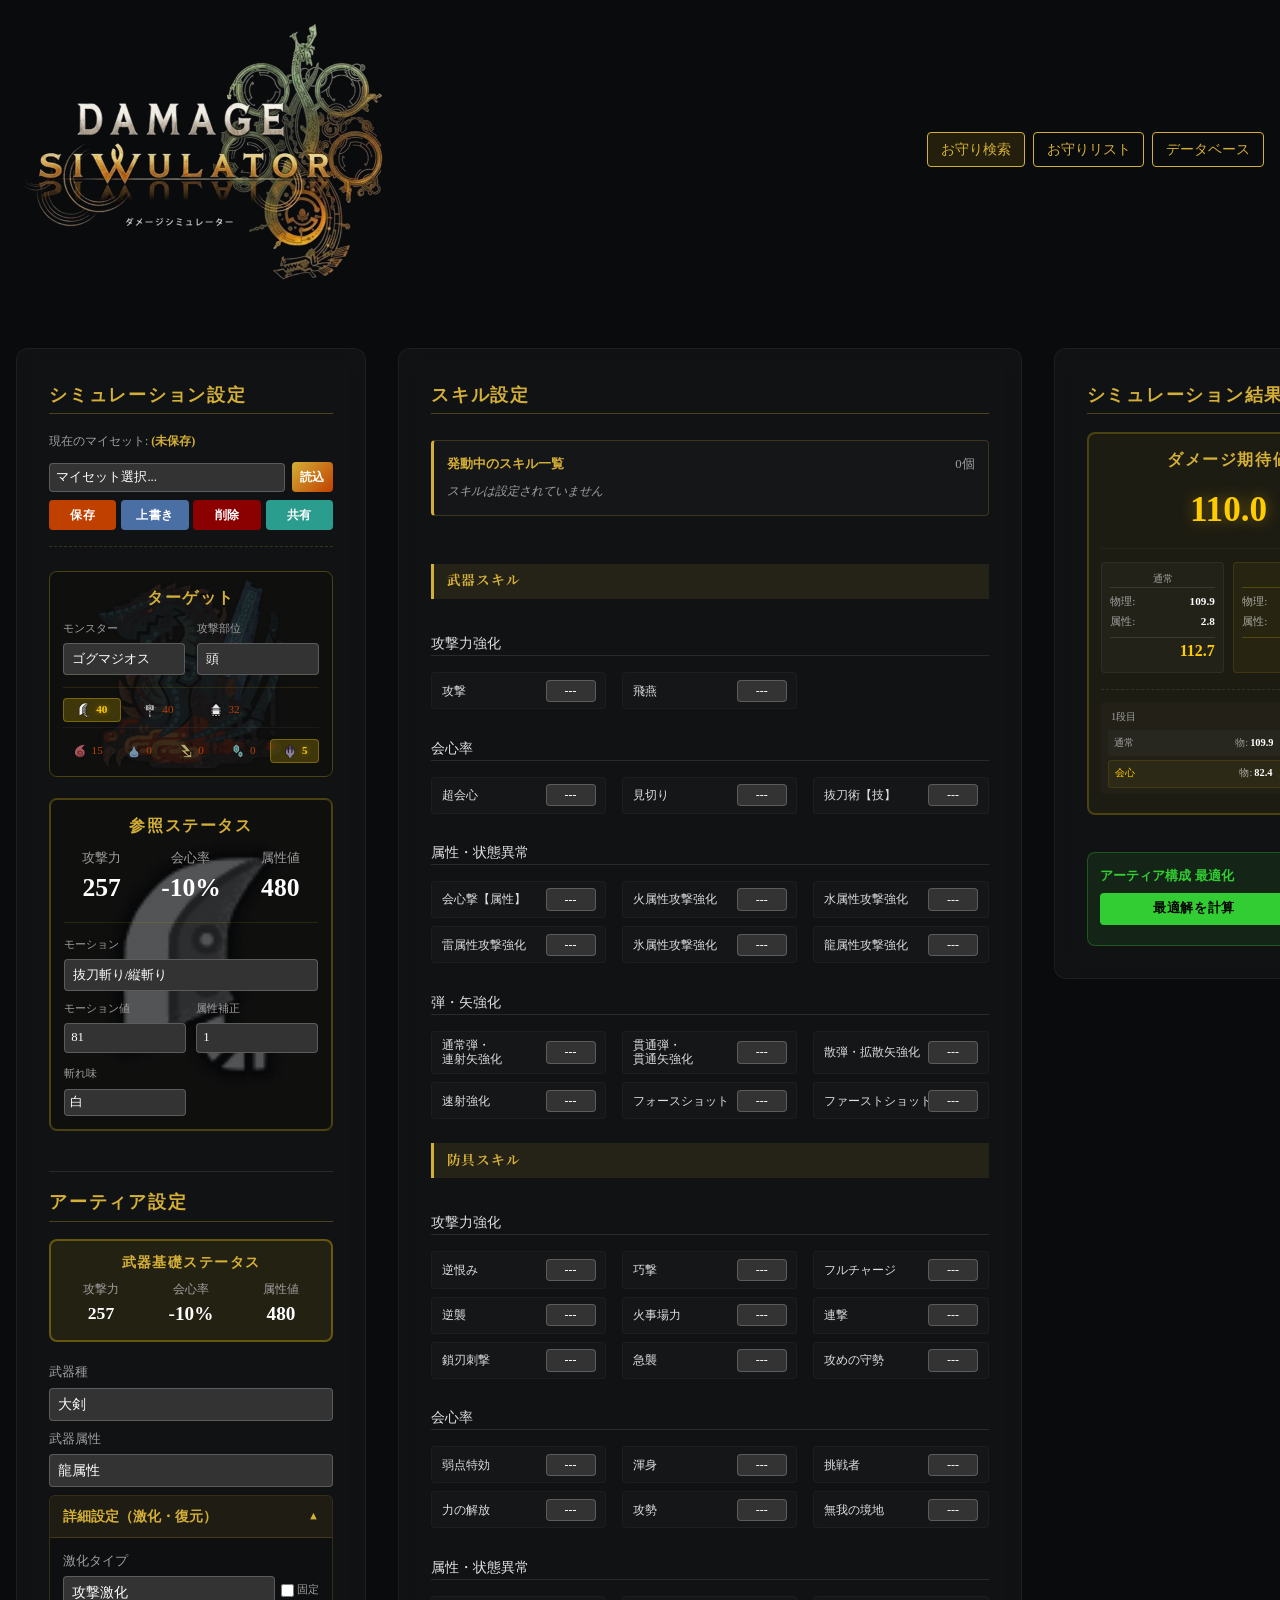
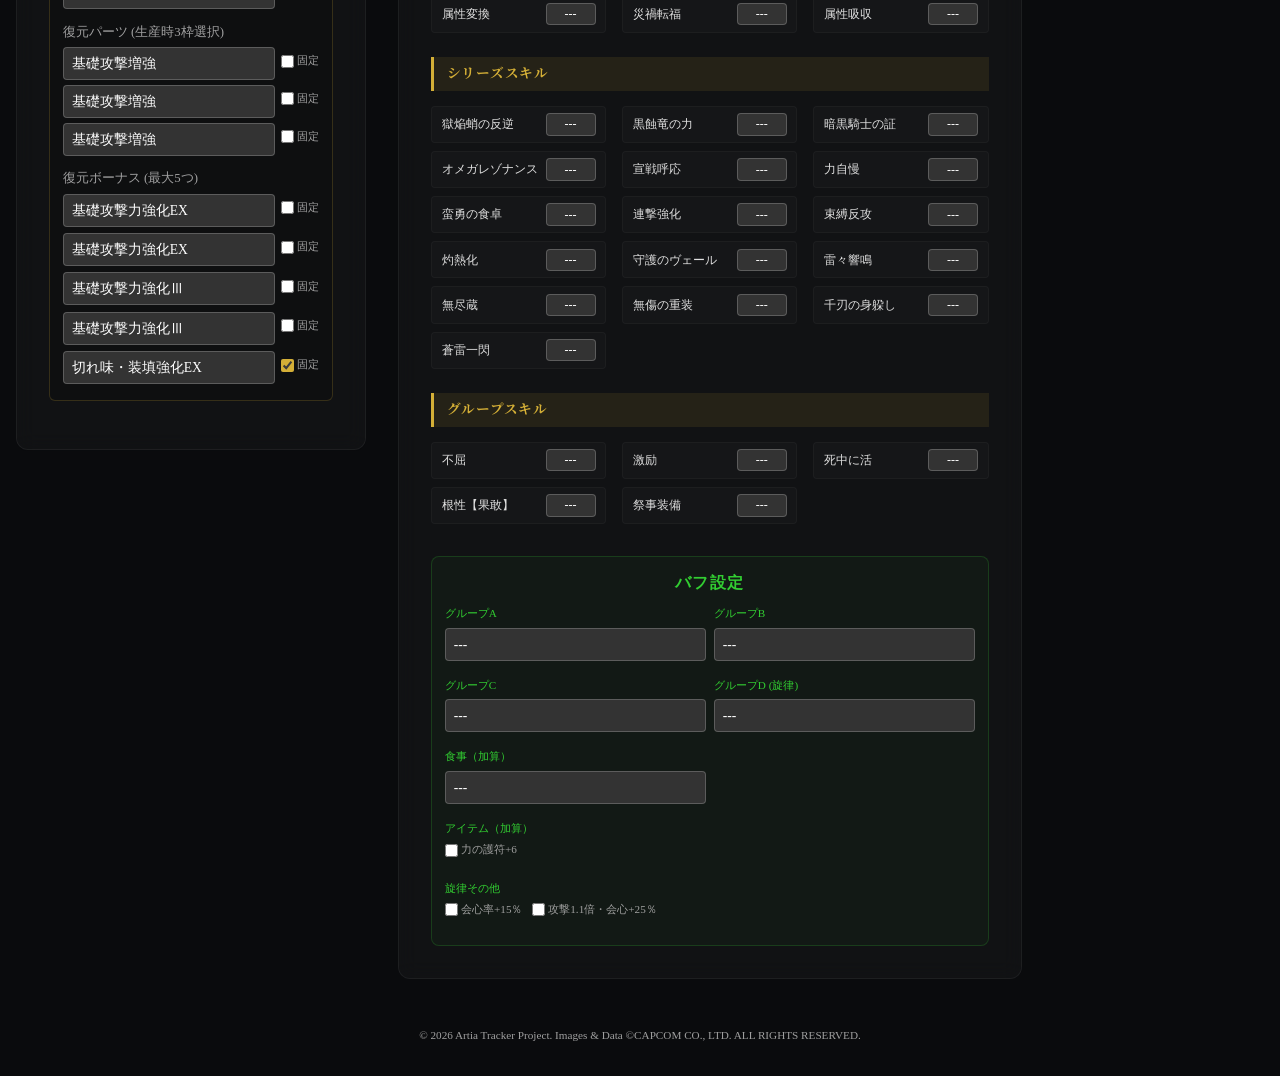
==== commit d40ce3ea: "3/15 アイコン調整完了" ====
--- a/index.html
+++ b/index.html
@@ -4,13 +4,17 @@
 <head>
     <meta charset="UTF-8">
     <meta name="viewport" content="width=device-width, initial-scale=1.0">
-    <title>MH Wilds アーティア計算機 | ダメージシミュレーター</title>
-    <link rel="icon" href="icon/MHWilds-Zoh_Shia_Icon.webp" type="image/webp">
+    <title>DAMAGE _SIMULATOR | アーティア計算機</title>
+    <link rel="icon" href="icon/title.png" type="image/png">
     <meta name="description" content="巨戟アーティア武器専用のダメージ計算機。復元パーツ・ボーナスとモンスター肉質を組み合わせた詳細シミュレーション。">
     <link rel="stylesheet" href="style.css">
     <style>
         body {
-            font-family: 'Marcellus', 'Noto Serif JP', serif;
+            font-family: "MS Mincho", "Hiragino Mincho ProN", serif;
+        }
+
+        .tabular-nums {
+            font-variant-numeric: tabular-nums;
         }
 
         .bonus-select-row {
@@ -39,10 +43,8 @@
         <nav class="section-container"
             style="display: flex; justify-content: space-between; align-items: center; padding: 1rem;">
             <div class="logo font-accent"
-                style="font-size: 1.2rem; color: var(--color-primary); display: flex; align-items: center; gap: 0.5rem;">
-                <img src="icon/MHWilds-Zoh_Shia_Icon.webp" alt="Site Logo"
-                    style="width: 24px; height: 24px; object-fit: contain;">
-                MH WILDS ARTIA CALC
+                style="display: flex; align-items: center;">
+                <img src="icon/title.png" alt="DAMAGE _SIMULATOR" class="site-logo">
             </div>
             <div style="display: flex; gap: 0.5rem;">
                 <a href="damage_talisman.html"
@@ -63,7 +65,7 @@
 
     <main class="section-container">
         <!-- スマホ専用タブナビゲーション -->
-        <nav class="mobile-tabs" id="mobile-tabs" style="display: none;">
+        <nav class="mobile-tabs" id="mobile-tabs">
             <button class="tab-btn active" data-tab="0">設定</button>
             <button class="tab-btn" data-tab="1">スキル</button>
             <button class="tab-btn" data-tab="2">結果</button>
@@ -73,8 +75,34 @@
             <!-- Left Panel (Setup): ターゲット, バフ, ステータス -->
             <aside class="selection-panel glass-card tab-panel active">
                 <h2 class="panel-title">シミュレーション設定</h2>
-                
-                <!-- ターゲット設定 (Stats Panelから移動) -->
+
+                <div class="myset-controls"
+                    style="display:flex; flex-direction: column; gap:0.5rem; margin-bottom: 1rem; border-bottom: 1px dashed rgba(212,175,55,0.2); padding-bottom: 1rem;">
+                    <div
+                        style="font-size: 0.75rem; color: var(--color-text-muted); margin-bottom: 0.2rem;">
+                        現在のマイセット: <span id="current-myset-display"
+                            style="color: var(--color-primary); font-weight: bold;">(未保存)</span>
+                    </div>
+                    <div style="display: flex; gap: 0.4rem; align-items: center;">
+                        <select id="myset-list" style="flex: 1; padding:0.4rem; font-size: 0.8rem; min-width: 0;">
+                            <option value="">マイセット選択...</option>
+                        </select>
+                        <button id="btn-load-myset" class="btn-primary"
+                            style="padding:0.4rem 0.5rem; font-size: 0.75rem; white-space: nowrap;">読込</button>
+                    </div>
+                    <div style="display: flex; gap: 0.3rem; justify-content: space-between;">
+                        <button id="btn-save-myset" class="btn-primary"
+                            style="flex: 1; padding:0.4rem 0.2rem; font-size: 0.75rem; background:var(--color-secondary); white-space: nowrap;">保存</button>
+                        <button id="btn-overwrite-myset" class="btn-primary"
+                            style="flex: 1; padding:0.4rem 0.2rem; font-size: 0.75rem; background: #4a6fa5; white-space: nowrap;">上書き</button>
+                        <button id="btn-delete-myset" class="btn-primary"
+                            style="flex: 1; padding:0.4rem 0.2rem; font-size: 0.75rem; background:#8b0000; box-shadow:none; white-space: nowrap;">削除</button>
+                        <button id="btn-share-build" class="btn-primary"
+                            style="flex: 1; padding:0.4rem 0.2rem; font-size: 0.75rem; background: #2a9d8f; white-space: nowrap;">共有</button>
+                    </div>
+                </div>
+
+                <!-- ターゲット設定 -->
                 <div class="damage-section-box" id="target-section-box"
                     style="margin-bottom: 0.8rem; padding: 0.8rem; background: rgba(255, 215, 0, 0.05); border: 1px solid rgba(255, 215, 0, 0.2); border-radius: 8px; position: relative; overflow: hidden;">
                     <h3
@@ -97,7 +125,7 @@
                     </div>
                 </div>
 
-                <!-- 参照ステータス (計算の前提条件を集約) -->
+                <!-- 参照ステータス -->
                 <div class="damage-section-box" id="status-section-box"
                     style="margin-bottom: 0.8rem; padding: 0.8rem; background: rgba(255, 215, 0, 0.05); border: 2px solid rgba(255, 215, 0, 0.2); border-radius: 8px; position: relative; overflow: hidden;">
                     <h3
@@ -117,18 +145,7 @@
                         </div>
                     </div>
 
-                    <div style="display: grid; grid-template-columns: 1fr 1fr; gap: 0.6rem; margin-bottom: 0.6rem; position: relative; z-index: 2;">
-                        <div class="input-group" style="margin-bottom: 0;">
-                            <label style="font-size: 0.7rem;">武器種</label>
-                            <select id="weapon-type-select" style="font-size: 0.8rem; width: 100%;"></select>
-                        </div>
-                        <div class="input-group" style="margin-bottom: 0;">
-                            <label style="font-size: 0.7rem;">武器属性</label>
-                            <select id="element-type-select" style="font-size: 0.8rem; width: 100%;"></select>
-                        </div>
-                    </div>
-
-                    <div style="padding-top: 0.6rem; border-top: 1px solid rgba(255,215,0,0.1);">
+                    <div style="margin-top: 0.8rem; padding-top: 0.8rem; border-top: 1px solid rgba(255,215,0,0.1);">
                         <label style="font-size: 0.7rem;">モーション</label>
                         <select id="motion-select" style="font-size: 0.8rem; width: 100%;">
                             <option value="custom">手入力</option>
@@ -247,12 +264,10 @@
                     </div>
                 </div>
 
-                <!-- アーティア設定 (Setupパネル) -->
                 <h2 class="panel-title"
-                    style="margin-top: 1rem; border-top: 1px solid rgba(255,255,255,0.1); padding-top: 0.8rem;">アーティア設定
+                    style="margin-top: 1.2rem; border-top: 1px solid rgba(255,255,255,0.1); padding-top: 1rem;">アーティア設定
                 </h2>
 
-                <!-- 武器基礎ステータス -->
                 <div class="weapon-stats-display"
                     style="margin-bottom: 0.8rem; padding: 0.6rem; background: rgba(255, 215, 0, 0.08); border: 2px solid rgba(255, 215, 0, 0.3); border-radius: 8px;">
                     <h3
@@ -271,7 +286,17 @@
                     </div>
                 </div>
 
-                <!-- 詳細設定（激化・復元） -->
+                <div class="input-group">
+                    <label>武器種</label>
+                    <select id="weapon-type-select"></select>
+                </div>
+
+                <div class="input-group">
+                    <label>武器属性</label>
+                    <select id="element-type-select"></select>
+                </div>
+
+                <!-- 詳細設定をアコーディオン化 -->
                 <details class="artia-details" open>
                     <summary>詳細設定（激化・復元）</summary>
                     <div class="details-content">
@@ -356,37 +381,12 @@
                         </div>
                     </div>
                 </details>
-
             </aside>
 
-            <!-- Center Panel (Build): スキル, マイセット -->
+            <!-- Center: Skills Selection Panel -->
             <section class="skills-panel glass-card tab-panel">
-                <div style="display: flex; justify-content: space-between; align-items: center; flex-wrap: wrap;">
-                    <h2 class="panel-title" style="margin-bottom:0; border:none; padding-bottom:0;">スキル設定</h2>
-                    <div class="myset-controls"
-                        style="display:flex; gap:0.5rem; flex-wrap: wrap; margin-top: 0.5rem; align-items: center;">
-                        <div
-                            style="font-size: 0.75rem; color: var(--color-text-muted); width: 100%; margin-bottom: 0.2rem;">
-                            現在のマイセット: <span id="current-myset-display"
-                                style="color: var(--color-primary); font-weight: bold;">(未保存)</span>
-                        </div>
-                        <select id="myset-list" style="width:140px; padding:0.4rem; font-size: 0.8rem;">
-                            <option value="">マイセット選択...</option>
-                        </select>
-                        <button id="btn-load-myset" class="btn-primary"
-                            style="padding:0.4rem 0.6rem; font-size: 0.8rem;">読込</button>
-                        <button id="btn-save-myset" class="btn-primary"
-                            style="padding:0.4rem 0.6rem; font-size: 0.8rem; background:var(--color-secondary);">保存</button>
-                        <button id="btn-overwrite-myset" class="btn-primary"
-                            style="padding:0.4rem 0.6rem; font-size: 0.8rem; background: #4a6fa5;">上書き</button>
-                        <button id="btn-delete-myset" class="btn-primary"
-                            style="padding:0.4rem 0.6rem; font-size: 0.8rem; background:#8b0000; box-shadow:none;">削除</button>
-                        <button id="btn-share-build" class="btn-primary"
-                            style="padding:0.4rem 0.6rem; font-size: 0.8rem; background: #2a9d8f;">共有</button>
-                    </div>
-                </div>
-
-                <hr style="border:none; border-bottom:1px solid rgba(212,175,55,0.3); margin: 0.5rem 0 1rem 0;">
+                <h2 class="panel-title">スキル設定</h2>
+
 
                 <div id="active-skills-container"
                     style="background: rgba(255, 255, 255, 0.02); padding: 0.8rem; border: 1px solid rgba(212,175,55,0.2); border-left: 3px solid var(--color-primary); border-radius: 4px; margin-bottom: 1rem;">
@@ -403,7 +403,7 @@
 
                 <div id="skills-selection-list"></div>
 
-                <!-- バフ設定 (スキル設定末尾) -->
+                <!-- バフ設定 (スキル設定末尾へ移動) -->
                 <div class="damage-section-box" id="buff-section-box"
                     style="margin-top: 1rem; padding: 0.8rem; background: rgba(50, 205, 50, 0.04); border: 1px solid rgba(50, 205, 50, 0.2); border-radius: 8px;">
                     <h3
@@ -416,6 +416,7 @@
                 </div>
             </section>
 
+            <!-- Right: Results Panel -->
             <aside class="stats-panel glass-card tab-panel">
                 <h2 class="panel-title">シミュレーション結果</h2>
 
@@ -473,28 +474,31 @@
                     </div>
                 </div>
 
-                <!-- 最適解 -->
+                <!-- 最適化パネル（右パネルへ移動・ボタン横並び） -->
                 <div class="input-group"
-                    style="margin-bottom: 1rem; padding: 0.6rem; background: rgba(50, 205, 50, 0.1); border: 1px solid rgba(50, 205, 50, 0.3); border-radius: 8px;">
+                    style="margin-top: 1rem; padding: 0.8rem; background: rgba(50, 205, 50, 0.1); border: 1px solid rgba(50, 205, 50, 0.3); border-radius: 8px;">
                     <label
-                        style="color: #32cd32; font-weight: bold; margin-bottom: 0.4rem; display: block; font-size: 0.8rem;">最適解（最大期待値）</label>
-                    <!-- ボタン横並び -->
-                    <div style="display: flex; gap: 0.5rem;">
+                        style="color: #32cd32; font-weight: bold; margin-bottom: 0.4rem; display: block; font-size: 0.8rem;">アーティア構成 最適化</label>
+                    
+                    <div style="display: flex; gap: 0.5rem; margin-bottom: 0.5rem;">
                         <button id="btn-calculate-optimal" class="btn-primary"
-                            style="flex: 1; padding: 0.4rem; background: #32cd32; color: #000; font-weight: bold; font-size: 0.8rem;">最適解を計算</button>
+                            style="flex: 1; padding: 0.4rem; background: #32cd32; color: #000; font-weight: bold; font-size: 0.8rem; white-space: nowrap;">最適解を計算</button>
                         <button id="btn-apply-optimal" class="btn-primary"
-                            style="flex: 0 0 auto; padding: 0.4rem 0.8rem; font-size: 0.8rem; background: transparent; border: 1px solid #32cd32; color: #32cd32;">適用</button>
-                    </div>
+                            style="flex: 0 0 auto; padding: 0.4rem 1rem; font-size: 0.8rem; background: transparent; border: 1px solid #32cd32; color: #32cd32;">適用</button>
+                    </div>
+
                     <div id="opt-calculating"
                         style="display: none; font-size: 0.7rem; color: #ffcc00; text-align: center; margin-top: 0.3rem;">
                         計算中...</div>
+                    
                     <div id="optimal-result-panel"
                         style="display: none; margin-top: 0.8rem; font-size: 0.8rem; background: rgba(0,0,0,0.4); padding: 1rem; border-radius: 8px; border: 1px solid rgba(50, 205, 50, 0.3);">
                         <div style="text-align: center; margin-bottom: 0.8rem; padding-bottom: 0.6rem; border-bottom: 1px solid rgba(255,255,255,0.1);">
-                            <div style="font-size: 0.7rem; color: #32cd32; margin-bottom: 0.2rem;">期待値</div>
+                            <div style="font-size: 0.7rem; color: #32cd32; margin-bottom: 0.2rem;">最大期待値</div>
                             <div id="opt-expected-damage" style="color: #ffcc00; font-weight: bold; font-size: 1.8rem; text-shadow: 0 0 10px rgba(255,204,0,0.3);">0</div>
                         </div>
-                        <div style="display: flex; flex-direction: column; gap: 0.6rem; margin-bottom: 1rem;">
+                        
+                        <div style="display: flex; flex-direction: column; gap: 0.6rem;">
                             <div>
                                 <div style="color: var(--color-primary); font-size: 0.7rem; font-weight: bold; margin-bottom: 0.2rem;">激化タイプ</div>
                                 <div id="opt-excitation" style="font-size: 0.75rem; margin-left: 0.4rem;"></div>
@@ -507,9 +511,9 @@
                                 <div style="color: var(--color-primary); font-size: 0.7rem; font-weight: bold; margin-bottom: 0.2rem;">復元ボーナス</div>
                                 <div id="opt-bonuses" style="font-size: 0.75rem; margin-left: 0.4rem; line-height: 1.3;"></div>
                             </div>
-                    </div>
-                </div>
-
+                        </div>
+                    </div>
+                </div>
             </aside>
         </div>
     </main>
@@ -527,15 +531,12 @@
 
             tabs.forEach((tab, index) => {
                 tab.addEventListener('click', () => {
-                    // 全てのタブとパネルからactiveを外す
                     tabs.forEach(t => t.classList.remove('active'));
                     panels.forEach(p => p.classList.remove('active'));
 
-                    // クリックされたタブと対応するパネルにactiveを付与
                     tab.classList.add('active');
                     panels[index].classList.add('active');
 
-                    // ページトップへスクロール (切り替え時の利便性)
                     window.scrollTo({ top: 0, behavior: 'smooth' });
                 });
             });
--- a/style.css
+++ b/style.css
@@ -1,292 +1,287 @@
-/* 
-  Monster Hunter Wilds Design System
-  Theme: Forbidden Lands (Rugged, Earthy, Premium, Dynamic)
-*/
-
-@import url('https://fonts.googleapis.com/css2?family=Marcellus&family=Noto+Serif+JP:wght@400;700&display=swap');
-
-:root {
-  /* Color Palette */
-  --color-bg-dark: #0a0b0d;
-  --color-bg-accent: #1a1c20;
-  --color-primary: #d4af37;
-  /* Metallic Gold */
-  --color-secondary: #c04000;
-  /* Teracotta / Fire */
-  --color-text-main: #e0e0e0;
-  --color-text-muted: #a0a0a0;
-  --color-accent-blue: #4a90e2;
-  /* Lightning/Focus mode */
-
-  /* Gradations */
-  --grad-hero: linear-gradient(180deg, rgba(10, 11, 13, 0) 0%, rgba(10, 11, 13, 1) 100%);
-  --grad-accent: linear-gradient(135deg, var(--color-primary), var(--color-secondary));
-
-  /* Spacing & Layout */
-  --spacing-sm: 0.5rem;
-  --spacing-md: 1rem;
-  --spacing-lg: 2rem;
-  --spacing-xl: 4rem;
-
-  /* Transitions */
-  --transition-fast: 0.2s ease;
-  --transition-slow: 0.5s cubic-bezier(0.4, 0, 0.2, 1);
-}
-
-/* 全ての要素に明朝体と等幅数字を強制適用 */
-*,
-*::before,
-*::after {
-  margin: 0;
-  padding: 0;
-  box-sizing: border-box;
-  font-family: 'Marcellus', 'Shippori Mincho', 'Noto Serif JP', serif;
+/* 
+  Monster Hunter Wilds Design System
+  Theme: Forbidden Lands (Rugged, Earthy, Premium, Dynamic)
+*/
+
+@import url('https://fonts.googleapis.com/css2?family=Marcellus&family=Noto+Serif+JP:wght@400;700&display=swap');
+
+:root {
+  /* Color Palette */
+  --color-bg-dark: #0a0b0d;
+  --color-bg-accent: #1a1c20;
+  --color-primary: #d4af37;
+  /* Metallic Gold */
+  --color-secondary: #c04000;
+  /* Teracotta / Fire */
+  --color-text-main: #e0e0e0;
+  --color-text-muted: #a0a0a0;
+  --color-accent-blue: #4a90e2;
+  /* Lightning/Focus mode */
+
+  /* Gradations */
+  --grad-hero: linear-gradient(180deg, rgba(10, 11, 13, 0) 0%, rgba(10, 11, 13, 1) 100%);
+  --grad-accent: linear-gradient(135deg, var(--color-primary), var(--color-secondary));
+
+  /* Spacing & Layout */
+  --spacing-sm: 0.5rem;
+  --spacing-md: 1rem;
+  --spacing-lg: 2rem;
+  --spacing-xl: 4rem;
+
+  /* Transitions */
+  --transition-fast: 0.2s ease;
+  --transition-slow: 0.5s cubic-bezier(0.4, 0, 0.2, 1);
+}
+
+/* 全ての要素に明朝体と等幅数字を強制適用 */
+*,
+*::before,
+*::after {
+  margin: 0;
+  padding: 0;
+  box-sizing: border-box;
+  font-family: "MS Mincho", "Hiragino Mincho ProN", serif;
+  font-variant-numeric: tabular-nums;
+  font-feature-settings: "tnum";
+}
+
+.tabular-nums {
   font-variant-numeric: tabular-nums;
-  font-feature-settings: "tnum";
-}
-
-body {
-  background-color: var(--color-bg-dark);
-  color: var(--color-text-main);
-  line-height: 1.6;
-}
-
-h1,
-h2,
-h3,
-.font-accent {
-  text-transform: uppercase;
-  letter-spacing: 0.1em;
-}
-
-/* Base Components */
-.section-container {
-  max-width: 1400px;
-  margin: 0 auto;
-  padding: var(--spacing-md);
-}
-
-.calculator-grid {
-  display: grid;
-  grid-template-columns: 350px 1fr 350px;
-  gap: var(--spacing-lg);
-  margin-top: var(--spacing-lg);
-}
-
-@media (max-width: 1024px) {
-  .calculator-grid {
-    grid-template-columns: 1fr;
-  }
-}
-
-.selection-panel,
-.stats-panel,
-.skills-panel {
-  display: flex;
-  flex-direction: column;
-  gap: var(--spacing-md);
-}
-
-.selection-panel,
-.stats-panel {
-  gap: var(--spacing-sm);
-  /* Side panels more compact */
-}
-
-.panel-title {
-  font-size: 1.1rem;
-  color: var(--color-primary);
-  border-bottom: 1px solid rgba(212, 175, 55, 0.3);
-  padding-bottom: 0.3rem;
-  margin-bottom: 0.6rem;
-}
-
-/* Form Elements */
-select,
-input {
-  width: 100%;
-  padding: 0.5rem;
-  background: #333;
-  /* Dark gray background */
-  border: 1px solid rgba(255, 255, 255, 0.2);
-  color: #fff;
-  border-radius: 4px;
-  font-size: 0.85rem;
-  outline: none;
-  appearance: none;
-  /* For custom arrow if needed */
-}
-
-/* Ensure options are visible and clear */
-select option {
-  background-color: #ffffff;
-  color: #000000;
-}
-
-select:focus,
-input:focus {
-  border-color: var(--color-primary);
-}
-
-/* Restore checkbox appearance */
-input[type="checkbox"] {
-  width: auto;
-  padding: 0;
-  appearance: auto;
-  -webkit-appearance: checkbox;
-  accent-color: var(--color-primary);
-  border: none;
-}
-
-label {
-  font-size: 0.8rem;
-  color: var(--color-text-muted);
-  margin-bottom: 0.3rem;
-  display: block;
-}
-
-.stat-row {
-  display: flex;
-  justify-content: space-between;
-  padding: 0.5rem 0;
-  border-bottom: 1px solid rgba(255, 255, 255, 0.05);
-}
-
-.stat-value {
-  font-weight: 600;
-  color: var(--color-primary);
-}
-
-.stat-value.highlight {
-  color: var(--color-accent-blue);
-  font-size: 1.5rem;
-}
-
-#skills-selection-list {
-  display: grid;
-  grid-template-columns: repeat(3, 1fr);
-  gap: 0.5rem 1rem;
-}
-
-@media (max-width: 600px) {
-  #skills-selection-list {
-    grid-template-columns: repeat(2, 1fr);
-    gap: 0.4rem 0.5rem;
-  }
-  .skill-selector-row {
-    padding: 0.3rem 0.4rem;
-  }
-  .skill-name {
-    min-width: 0;
-    font-size: 0.7rem;
-  }
-}
-
-.skill-category-title {
-  grid-column: 1 / -1;
-  font-size: 0.85rem;
-  color: var(--color-primary);
-  background: rgba(212, 175, 55, 0.1);
-  padding: 0.4rem 0.8rem;
-  margin: 0.8rem 0 0.4rem 0;
-  border-left: 3px solid var(--color-primary);
-  font-family: 'Marcellus', 'Noto Serif JP', serif;
-  text-transform: uppercase;
-  letter-spacing: 0.05em;
-}
-
-.skill-selector-row {
-  display: grid;
-  grid-template-columns: 1fr 50px;
-  align-items: center;
-  gap: 0.5rem;
-  background: rgba(255, 255, 255, 0.02);
-  padding: 0.4rem 0.6rem;
-  border-radius: 4px;
-  border: 1px solid rgba(255, 255, 255, 0.03);
-  transition: var(--transition-fast);
-}
-
-.skill-selector-row:hover {
-  background: rgba(255, 255, 255, 0.05);
-  border-color: rgba(255, 255, 255, 0.1);
-}
-
-.skill-name {
-  font-weight: 500;
-  font-size: 0.75rem;
-  line-height: 1.2;
-  display: flex;
-  align-items: center;
-  word-break: keep-all;
-  min-width: 8em;
-}
-
-.skill-selector-row select {
-  padding: 0.2rem 0.2rem;
-  font-size: 0.75rem;
-  text-align: center;
-}
-
-.glass-card {
-  background: rgba(255, 255, 255, 0.03);
-  backdrop-filter: blur(10px);
-  border: 1px solid rgba(255, 255, 255, 0.05);
-  border-radius: 12px;
-  padding: var(--spacing-lg);
-  transition: var(--transition-slow);
-}
-
-.glass-card:hover {
-  background: rgba(255, 255, 255, 0.06);
-  border-color: rgba(212, 175, 55, 0.3);
-  transform: translateY(-5px);
-}
-
-/* サイドの固定設定を解除 */
-.selection-panel,
-.stats-panel {
-  align-self: start;
-}
-
-.btn-primary {
-  display: inline-block;
-  padding: 0.8rem 2rem;
-  background: var(--grad-accent);
-  color: #fff;
-  text-decoration: none;
-  font-weight: 600;
-  border-radius: 4px;
-  transition: var(--transition-fast);
-  text-transform: uppercase;
-  letter-spacing: 0.05em;
-  border: none;
-  cursor: pointer;
-}
-
-.btn-primary:hover {
-  filter: brightness(1.2);
-  transform: scale(1.05);
-  box-shadow: 0 0 20px rgba(212, 175, 55, 0.4);
-}
-
-/* Animations */
-@keyframes fadeIn {
-  from {
-    opacity: 0;
-    transform: translateY(20px);
-  }
-
-  to {
-    opacity: 1;
-    transform: translateY(0);
-  }
-}
-
-.animate-fade-in {
-  animation: fadeIn 1s ease forwards;
-}
-
+}
+
+body {
+  background-color: var(--color-bg-dark);
+  color: var(--color-text-main);
+  line-height: 1.6;
+}
+
+h1,
+h2,
+h3,
+.font-accent {
+  text-transform: uppercase;
+  letter-spacing: 0.1em;
+}
+
+/* Base Components */
+.section-container {
+  max-width: 1400px;
+  margin: 0 auto;
+  padding: var(--spacing-md);
+}
+
+.calculator-grid {
+  display: grid;
+  grid-template-columns: 350px 1fr 350px;
+  gap: var(--spacing-lg);
+  margin-top: var(--spacing-lg);
+}
+
+@media (max-width: 1024px) {
+  .calculator-grid {
+    grid-template-columns: 1fr;
+  }
+}
+
+.selection-panel,
+.stats-panel,
+.skills-panel {
+  display: flex;
+  flex-direction: column;
+  gap: var(--spacing-md);
+}
+
+.selection-panel,
+.stats-panel {
+  gap: var(--spacing-sm);
+  /* Side panels more compact */
+}
+
+.panel-title {
+  font-size: 1.1rem;
+  color: var(--color-primary);
+  border-bottom: 1px solid rgba(212, 175, 55, 0.3);
+  padding-bottom: 0.3rem;
+  margin-bottom: 0.6rem;
+}
+
+/* Form Elements */
+select,
+input {
+  width: 100%;
+  padding: 0.5rem;
+  background: #333;
+  /* Dark gray background */
+  border: 1px solid rgba(255, 255, 255, 0.2);
+  color: #fff;
+  border-radius: 4px;
+  font-size: 0.85rem;
+  outline: none;
+  appearance: none;
+  /* For custom arrow if needed */
+}
+
+/* Ensure options are visible and clear */
+select option {
+  background-color: #ffffff;
+  color: #000000;
+}
+
+select:focus,
+input:focus {
+  border-color: var(--color-primary);
+}
+
+/* Restore checkbox appearance */
+input[type="checkbox"] {
+  width: auto;
+  padding: 0;
+  appearance: auto;
+  -webkit-appearance: checkbox;
+  accent-color: var(--color-primary);
+  border: none;
+}
+
+label {
+  font-size: 0.8rem;
+  color: var(--color-text-muted);
+  margin-bottom: 0.3rem;
+  display: block;
+}
+
+.stat-row {
+  display: flex;
+  justify-content: space-between;
+  padding: 0.5rem 0;
+  border-bottom: 1px solid rgba(255, 255, 255, 0.05);
+}
+
+.stat-value {
+  font-weight: 600;
+  color: var(--color-primary);
+}
+
+.stat-value.highlight {
+  color: var(--color-accent-blue);
+  font-size: 1.5rem;
+}
+
+#skills-selection-list {
+  display: grid;
+  grid-template-columns: repeat(3, 1fr);
+  gap: 0.5rem 1rem;
+}
+
+@media (max-width: 600px) {
+  #skills-selection-list {
+    grid-template-columns: 1fr;
+  }
+}
+
+.skill-category-title {
+  grid-column: 1 / -1;
+  font-size: 0.85rem;
+  color: var(--color-primary);
+  background: rgba(212, 175, 55, 0.1);
+  padding: 0.4rem 0.8rem;
+  margin: 0.8rem 0 0.4rem 0;
+  border-left: 3px solid var(--color-primary);
+  font-family: 'Marcellus', 'Noto Serif JP', serif;
+  text-transform: uppercase;
+  letter-spacing: 0.05em;
+}
+
+.skill-selector-row {
+  display: grid;
+  grid-template-columns: 1fr 50px;
+  align-items: center;
+  gap: 0.5rem;
+  background: rgba(255, 255, 255, 0.02);
+  padding: 0.4rem 0.6rem;
+  border-radius: 4px;
+  border: 1px solid rgba(255, 255, 255, 0.03);
+  transition: var(--transition-fast);
+}
+
+.skill-selector-row:hover {
+  background: rgba(255, 255, 255, 0.05);
+  border-color: rgba(255, 255, 255, 0.1);
+}
+
+.skill-name {
+  font-weight: 500;
+  font-size: 0.75rem;
+  line-height: 1.2;
+  display: flex;
+  align-items: center;
+  word-break: keep-all;
+  min-width: 8em;
+}
+
+.skill-selector-row select {
+  padding: 0.2rem 0.2rem;
+  font-size: 0.75rem;
+  text-align: center;
+}
+
+.glass-card {
+  background: rgba(255, 255, 255, 0.03);
+  backdrop-filter: blur(10px);
+  border: 1px solid rgba(255, 255, 255, 0.05);
+  border-radius: 12px;
+  padding: var(--spacing-lg);
+  transition: var(--transition-slow);
+}
+
+.glass-card:hover {
+  background: rgba(255, 255, 255, 0.06);
+  border-color: rgba(212, 175, 55, 0.3);
+  transform: translateY(-5px);
+}
+
+/* サイドの固定設定を解除 */
+.selection-panel,
+.stats-panel {
+  align-self: start;
+}
+
+.btn-primary {
+  display: inline-block;
+  padding: 0.8rem 2rem;
+  background: var(--grad-accent);
+  color: #fff;
+  text-decoration: none;
+  font-weight: 600;
+  border-radius: 4px;
+  transition: var(--transition-fast);
+  text-transform: uppercase;
+  letter-spacing: 0.05em;
+  border: none;
+  cursor: pointer;
+}
+
+.btn-primary:hover {
+  filter: brightness(1.2);
+  transform: scale(1.05);
+  box-shadow: 0 0 20px rgba(212, 175, 55, 0.4);
+}
+
+/* Animations */
+@keyframes fadeIn {
+  from {
+    opacity: 0;
+    transform: translateY(20px);
+  }
+
+  to {
+    opacity: 1;
+    transform: translateY(0);
+  }
+}
+
+.animate-fade-in {
+  animation: fadeIn 1s ease forwards;
+}
 /* Artia Details Accordion */
 details.artia-details {
   border: 1px solid rgba(212, 175, 55, 0.2);
@@ -336,7 +331,7 @@
 
 /* Mobile Tabs Navigation */
 .mobile-tabs {
-  display: flex;
+  display: none; /* Default hidden */
   position: sticky;
   top: 0;
   z-index: 1000;
@@ -370,16 +365,16 @@
 /* Tab Panel visibility */
 @media (max-width: 1024px) {
   .mobile-tabs {
-    display: flex !important;
+    display: flex;
   }
   .tab-panel {
-    display: none !important;
+    display: none;
   }
   .tab-panel.active {
-    display: flex !important;
+    display: flex;
   }
   .calculator-grid {
-    gap: 0; /* Tabs handle separation */
+    gap: 0;
     margin-top: 1rem;
   }
 }
@@ -388,9 +383,6 @@
 @media (min-width: 1025px) {
   .tab-panel {
     display: flex !important;
-  }
-  .mobile-tabs {
-    display: none !important;
   }
 }
 
@@ -399,4 +391,19 @@
   display: flex;
   flex-direction: column;
   gap: 0.8rem;
-}+}
+
+/* Site Logo Styles */
+.site-logo {
+  width: 50%;
+  max-width: 100%;
+  height: auto;
+  object-fit: contain;
+}
+
+@media (max-width: 1024px) {
+  .site-logo {
+    width: 100%;
+  }
+}
+
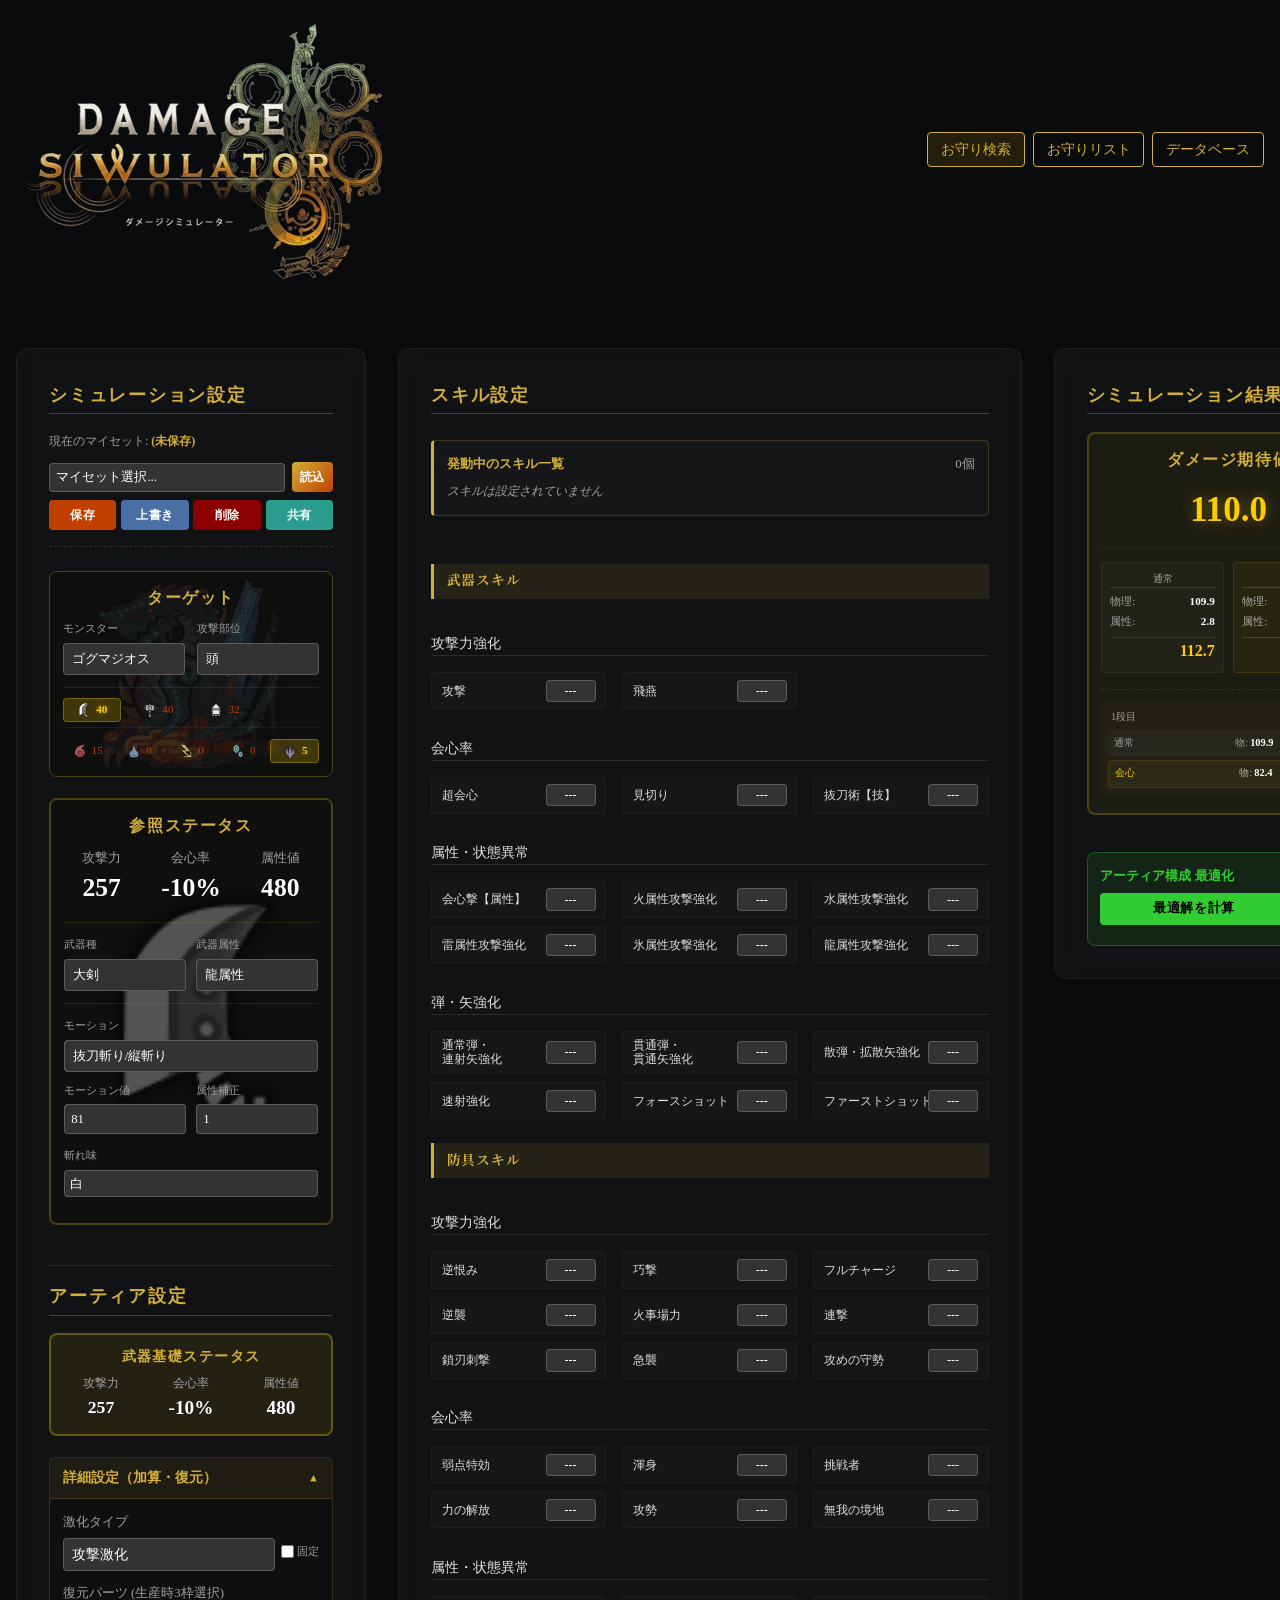
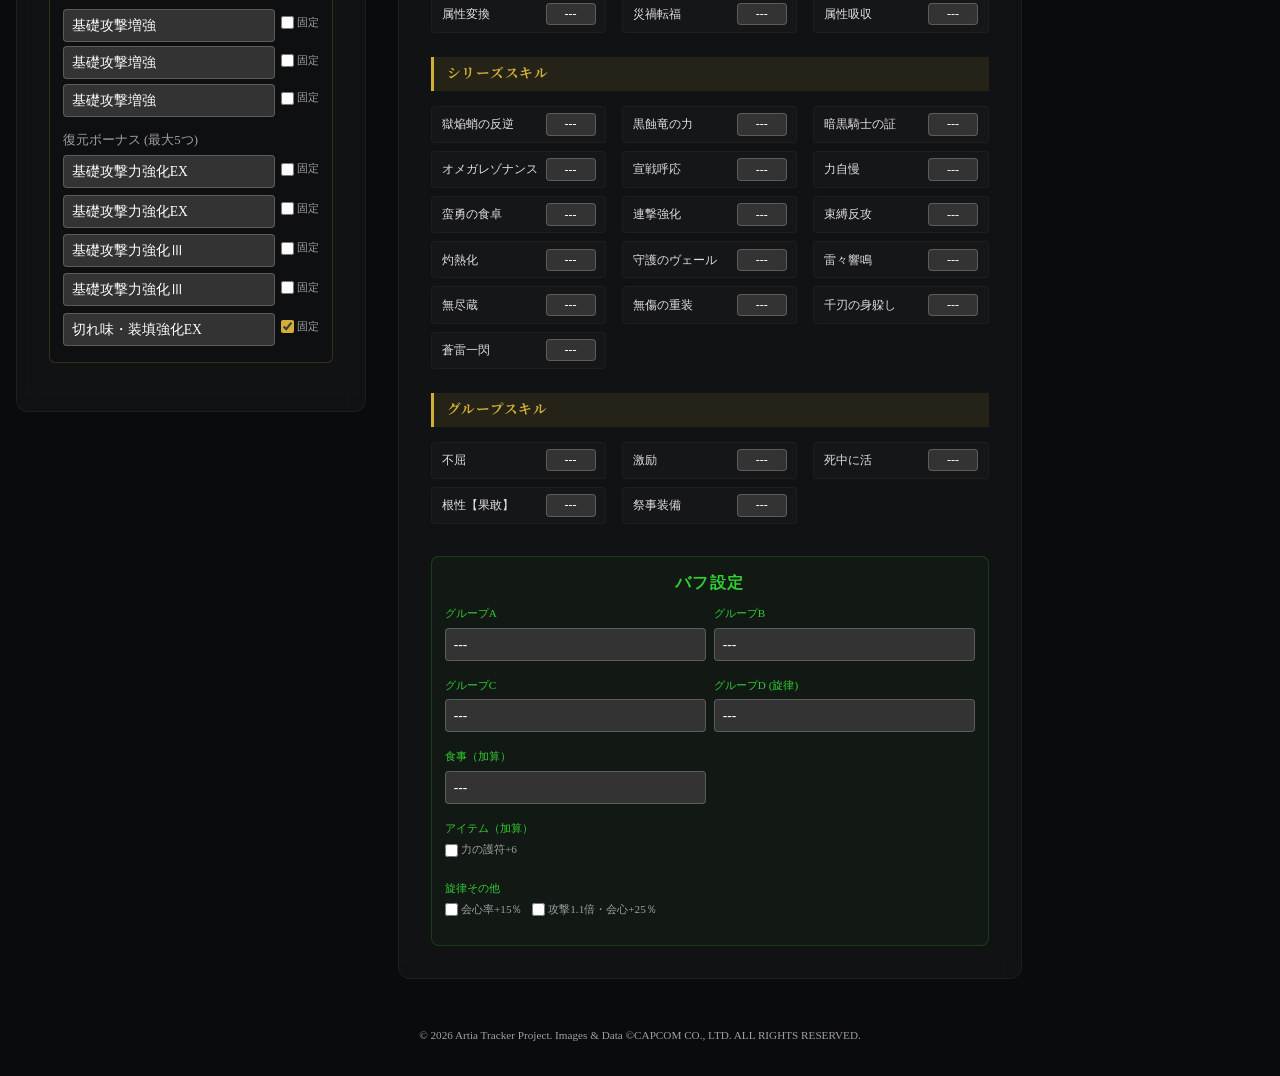
==== commit 5f982c55: "スキルデータ更新" ====
--- a/index.html
+++ b/index.html
@@ -132,6 +132,7 @@
                         style="font-size: 1rem; color: var(--color-primary); margin-bottom: 0.6rem; text-align: center; letter-spacing: 0.1em; font-weight: bold; position: relative; z-index: 2;">
                         参照ステータス</h3>
 
+                    <!-- 1段目: 攻撃力, 会心率, 属性値 -->
                     <div
                         style="display: flex; justify-content: space-around; text-align: center; gap: 0.2rem; margin-bottom: 0.8rem; position: relative; z-index: 2;">
                         <div style="font-size: 0.8rem; color: var(--color-text-muted);">攻撃力<br><span id="display-attack"
@@ -145,6 +146,19 @@
                         </div>
                     </div>
 
+                    <!-- 2段目: 武器種, 武器属性 (横並び) -->
+                    <div style="display: grid; grid-template-columns: 1fr 1fr; gap: 0.6rem; margin-top: 0.8rem; border-top: 1px solid rgba(255,215,0,0.1); padding-top: 0.8rem;">
+                        <div class="input-group" style="margin-bottom: 0;">
+                            <label style="font-size: 0.7rem;">武器種</label>
+                            <select id="weapon-type-select" style="font-size: 0.8rem;"></select>
+                        </div>
+                        <div class="input-group" style="margin-bottom: 0;">
+                            <label style="font-size: 0.7rem;">武器属性</label>
+                            <select id="element-type-select" style="font-size: 0.8rem;"></select>
+                        </div>
+                    </div>
+
+                    <!-- 3段目: モーション -->
                     <div style="margin-top: 0.8rem; padding-top: 0.8rem; border-top: 1px solid rgba(255,215,0,0.1);">
                         <label style="font-size: 0.7rem;">モーション</label>
                         <select id="motion-select" style="font-size: 0.8rem; width: 100%;">
@@ -152,6 +166,7 @@
                         </select>
                     </div>
 
+                    <!-- 4段目: モーション値, 属性補正 (横並び) -->
                     <div style="display: grid; grid-template-columns: 1fr 1fr; gap: 0.6rem; margin-top: 0.6rem;">
                         <div class="input-group" style="margin-bottom: 0;">
                             <label style="font-size: 0.7rem;">モーション値</label>
@@ -165,7 +180,8 @@
                         </div>
                     </div>
 
-                    <div style="display: grid; grid-template-columns: 1fr 1fr; gap: 0.6rem; margin-top: 0.8rem;">
+                    <!-- 5段目: 切れ味 -->
+                    <div style="margin-top: 0.8rem;">
                         <div class="input-group" id="target-sharpness-container" style="margin-bottom: 0;">
                             <label style="font-size: 0.7rem;">斬れ味</label>
                             <select id="target-sharpness-select"
@@ -179,8 +195,12 @@
                                 <option value="purple">紫</option>
                             </select>
                         </div>
+                    </div>
+
+                    <!-- 6段目: 武器別要素 -->
+                    <div style="margin-top: 0.8rem;">
                         <div class="input-group" id="bowgun-settings-container"
-                            style="display: none; grid-column: span 2; margin-top: 0.2rem;">
+                            style="display: none; margin-top: 0.2rem;">
                             <label
                                 style="font-size: 0.7rem; color: #ffcc00; display: block; margin-bottom: 0.3rem;">ボウガン特有補正</label>
                             <div
@@ -198,7 +218,7 @@
 
                         <!-- 双剣特有補正 -->
                         <div class="input-group" id="db-settings-container"
-                            style="display: none; grid-column: span 2; margin-top: 0.2rem;">
+                            style="display: none; margin-top: 0.2rem;">
                             <label
                                 style="font-size: 0.7rem; color: #ffcc00; display: block; margin-bottom: 0.3rem;">双剣特有補正</label>
                             <div
@@ -212,7 +232,7 @@
 
                         <!-- 太刀特有補正 -->
                         <div class="input-group" id="ls-settings-container"
-                            style="display: none; grid-column: span 2; margin-top: 0.2rem;">
+                            style="display: none; margin-top: 0.2rem;">
                             <label
                                 style="font-size: 0.7rem; color: #ffcc00; display: block; margin-bottom: 0.3rem;">太刀特有補正</label>
                             <div
@@ -230,7 +250,7 @@
 
                         <!-- スラッシュアックス特有補正 -->
                         <div class="input-group" id="sa-settings-container"
-                            style="display: none; grid-column: span 2; margin-top: 0.2rem;">
+                            style="display: none; margin-top: 0.2rem;">
                             <label
                                 style="font-size: 0.7rem; color: #ffcc00; display: block; margin-bottom: 0.3rem;">スラッシュアックス特有補正</label>
                             <div
@@ -247,7 +267,7 @@
 
                         <!-- 操虫棍特有補正 -->
                         <div class="input-group" id="ig-settings-container"
-                            style="display: none; grid-column: span 2; margin-top: 0.2rem;">
+                            style="display: none; margin-top: 0.2rem;">
                             <label
                                 style="font-size: 0.7rem; color: #ffcc00; display: block; margin-bottom: 0.3rem;">操虫棍特有補正</label>
                             <div
@@ -286,19 +306,9 @@
                     </div>
                 </div>
 
-                <div class="input-group">
-                    <label>武器種</label>
-                    <select id="weapon-type-select"></select>
-                </div>
-
-                <div class="input-group">
-                    <label>武器属性</label>
-                    <select id="element-type-select"></select>
-                </div>
-
                 <!-- 詳細設定をアコーディオン化 -->
                 <details class="artia-details" open>
-                    <summary>詳細設定（激化・復元）</summary>
+                    <summary>詳細設定（加算・復元）</summary>
                     <div class="details-content">
                         <div class="input-group" style="margin-bottom: 0;">
                             <label>激化タイプ</label>
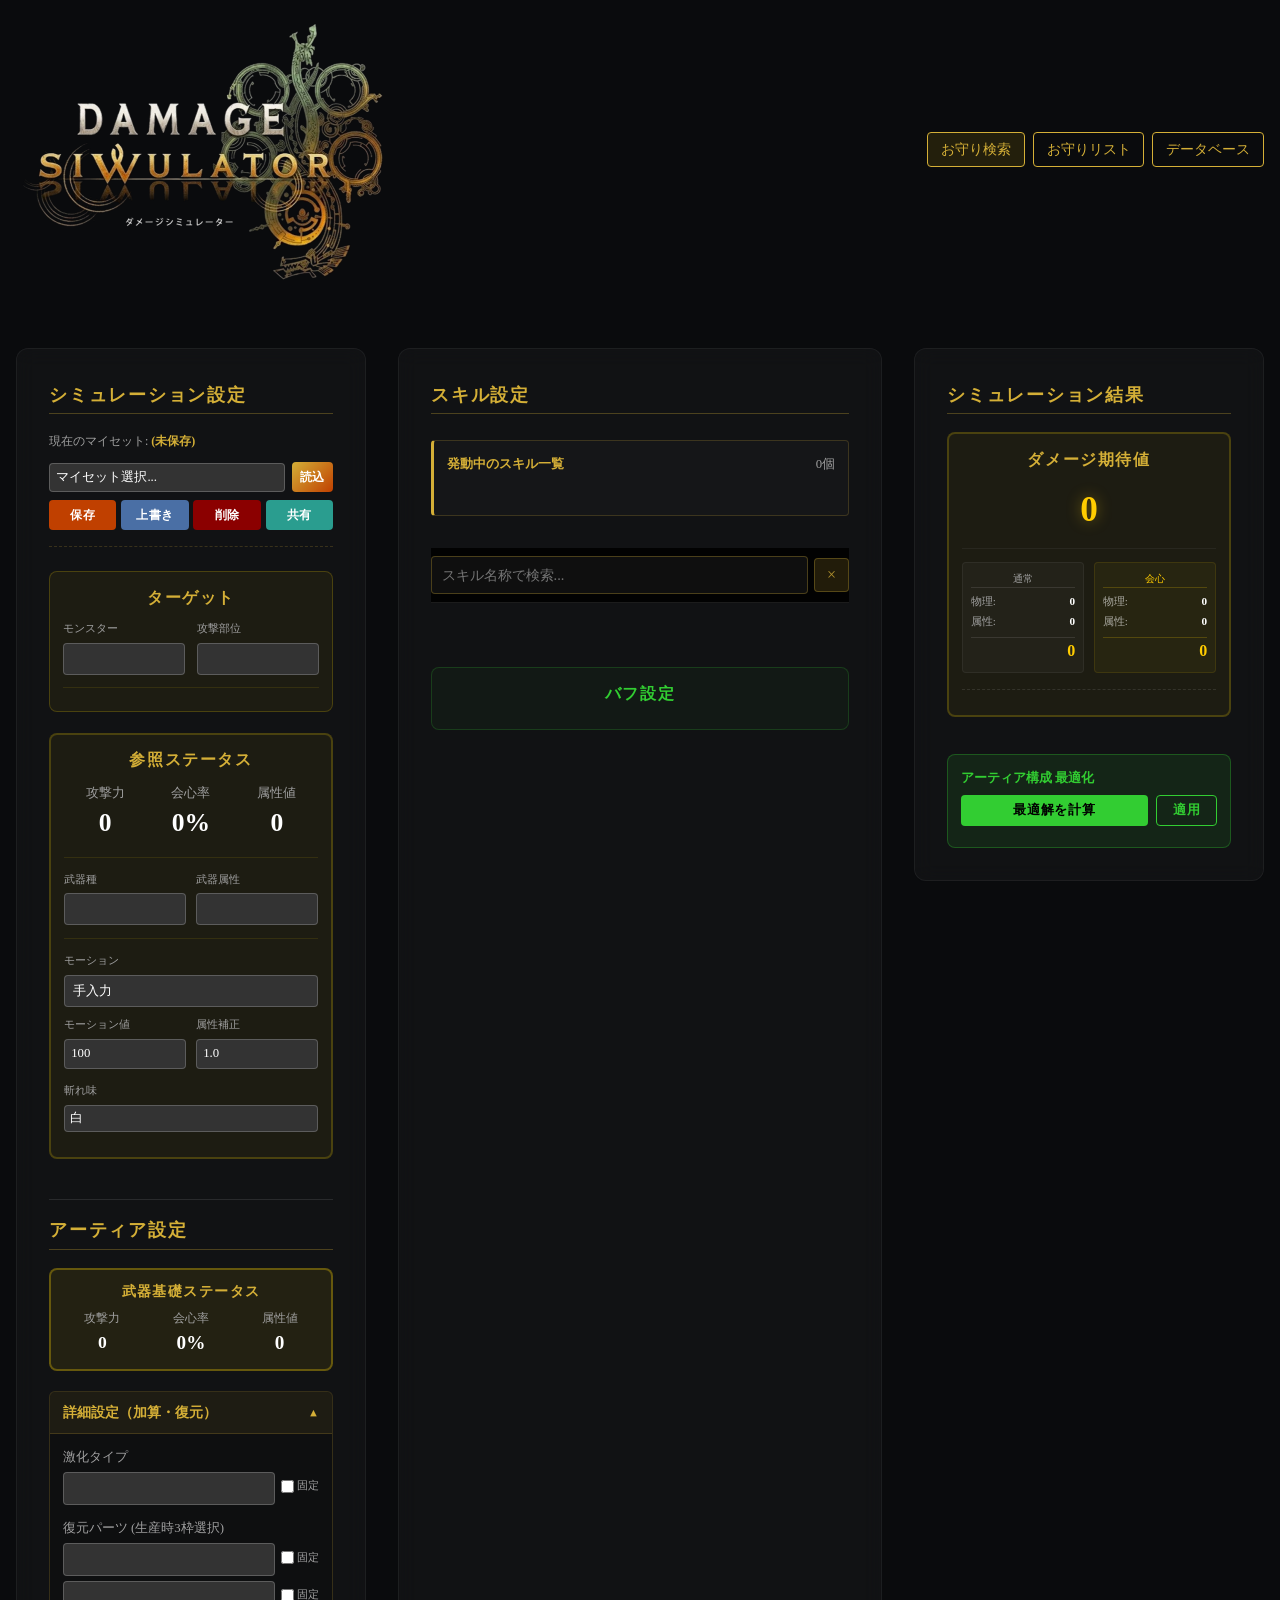
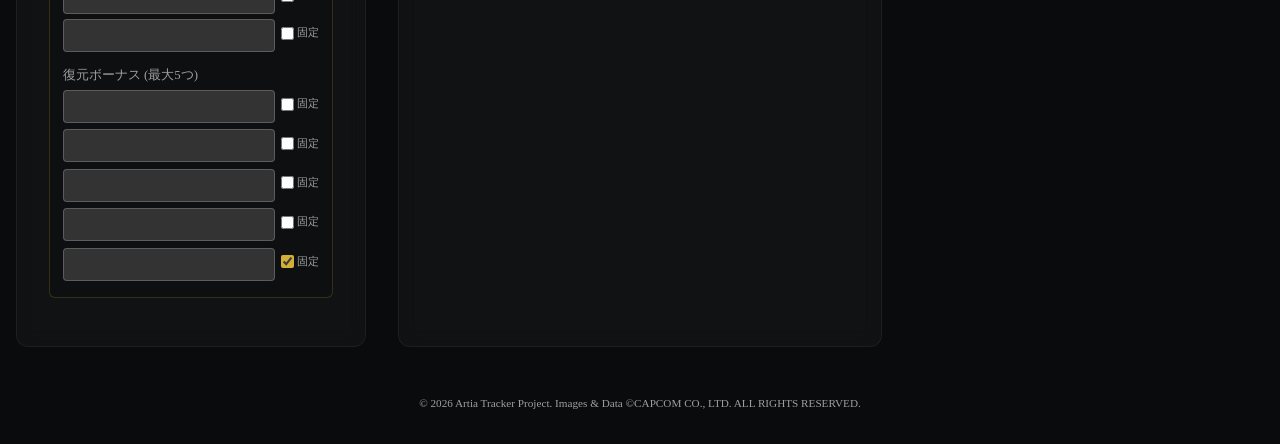
==== commit 44612360: "防具追加" ====
--- a/index.html
+++ b/index.html
@@ -135,13 +135,13 @@
                     <!-- 1段目: 攻撃力, 会心率, 属性値 -->
                     <div
                         style="display: flex; justify-content: space-around; text-align: center; gap: 0.2rem; margin-bottom: 0.8rem; position: relative; z-index: 2;">
-                        <div style="font-size: 0.8rem; color: var(--color-text-muted);">攻撃力<br><span id="display-attack"
+                        <div style="font-size: 0.8rem; color: var(--color-text-muted);">攻撃力<br><span id="display-attack" class="tabular-nums"
                                 style="color: white; font-weight: bold; font-size: 1.6rem;">0</span></div>
                         <div style="font-size: 0.8rem; color: var(--color-text-muted);">会心率<br><span
-                                id="display-affinity"
+                                id="display-affinity" class="tabular-nums"
                                 style="color: white; font-weight: bold; font-size: 1.6rem;">0%</span></div>
                         <div style="font-size: 0.8rem; color: var(--color-text-muted);">属性値<br><span
-                                id="display-element"
+                                id="display-element" class="tabular-nums"
                                 style="color: white; font-weight: bold; font-size: 1.6rem;">0</span>
                         </div>
                     </div>
@@ -295,13 +295,13 @@
                         武器基礎ステータス</h3>
                     <div style="display: flex; justify-content: space-around; text-align: center; gap: 0.3rem;">
                         <div style="font-size: 0.75rem; color: var(--color-text-muted);">攻撃力<br><span
-                                id="base-atk-display"
+                                id="base-atk-display" class="tabular-nums"
                                 style="color: white; font-weight: bold; font-size: 1.1rem;">0</span></div>
                         <div style="font-size: 0.75rem; color: var(--color-text-muted);">会心率<br><span
-                                id="base-aff-display"
+                                id="base-aff-display" class="tabular-nums"
                                 style="color: white; font-weight: bold; font-size: 1.2rem;">0%</span></div>
                         <div style="font-size: 0.75rem; color: var(--color-text-muted);">属性値<br><span
-                                id="base-elem-display"
+                                id="base-elem-display" class="tabular-nums"
                                 style="color: white; font-weight: bold; font-size: 1.2rem;">0</span></div>
                     </div>
                 </div>
@@ -408,6 +408,15 @@
                     </div>
                     <div id="active-skills-list"
                         style="display: flex; flex-wrap: wrap; gap: 0.4rem; font-size: 0.75rem; min-height: 20px;">
+                    </div>
+                </div>
+                
+                <div class="skill-search-container" style="margin-bottom: 1rem; position: sticky; top: 0; z-index: 100; background: rgba(0,0,0,0.85); padding: 0.5rem 0; border-bottom: 1px solid rgba(255,255,255,0.1);">
+                    <div style="display: flex; align-items: center; gap: 0.4rem;">
+                        <input type="text" id="skill-search-input" placeholder="スキル名称で検索..."
+                            style="flex: 1; padding: 0.6rem; border: 1px solid rgba(212,175,55,0.3); background: rgba(255,255,255,0.05); color: white; border-radius: 4px; font-size: 0.9rem; outline: none;">
+                        <button id="skill-search-clear" title="検索をクリア"
+                            style="padding: 0.5rem 0.75rem; background: rgba(212,175,55,0.15); border: 1px solid rgba(212,175,55,0.3); color: rgba(212,175,55,0.8); border-radius: 4px; font-size: 1rem; cursor: pointer; line-height: 1; transition: background 0.2s;">×</button>
                     </div>
                 </div>
 
@@ -438,7 +447,7 @@
 
                     <div
                         style="text-align: center; border-bottom: 1px solid rgba(255,255,255,0.05); padding-bottom: 0.6rem; margin-bottom: 0.8rem;">
-                        <div id="display-expected-damage"
+                        <div id="display-expected-damage" class="tabular-nums"
                             style="color: #ffcc00; font-weight: bold; font-size: 2.2rem; text-shadow: 0 0 15px rgba(255,204,0,0.4);">
                             0</div>
                     </div>
@@ -451,14 +460,14 @@
                                 通常</div>
                             <div style="display: grid; grid-template-columns: 1fr 1fr; gap: 0.1rem; font-size: 0.7rem;">
                                 <span style="color: var(--color-text-muted);">物理:</span><span
-                                    id="display-phys-damage-normal"
+                                    id="display-phys-damage-normal" class="tabular-nums"
                                     style="color: white; font-weight: bold; text-align: right;">0</span>
                                 <span style="color: var(--color-text-muted);">属性:</span><span
-                                    id="display-elem-damage-normal"
+                                    id="display-elem-damage-normal" class="tabular-nums"
                                     style="color: white; font-weight: bold; text-align: right;">0</span>
                             </div>
                             <div style="margin-top: 0.4rem; font-size: 1rem; text-align: right; color: #ffcc00; font-weight: bold; border-top: 1px solid rgba(255,255,255,0.1);"
-                                id="display-total-damage-normal">0</div>
+                                id="display-total-damage-normal" class="tabular-nums">0</div>
                         </div>
                         <div
                             style="background: rgba(255,215,0,0.05); padding: 0.5rem; border-radius: 4px; border: 1px solid rgba(255,215,0,0.1);">
@@ -467,14 +476,14 @@
                                 会心</div>
                             <div style="display: grid; grid-template-columns: 1fr 1fr; gap: 0.1rem; font-size: 0.7rem;">
                                 <span style="color: rgba(255,255,255,0.6);">物理:</span><span
-                                    id="display-phys-damage-crit"
+                                    id="display-phys-damage-crit" class="tabular-nums"
                                     style="color: white; font-weight: bold; text-align: right;">0</span>
                                 <span style="color: rgba(255,255,255,0.6);">属性:</span><span
-                                    id="display-elem-damage-crit"
+                                    id="display-elem-damage-crit" class="tabular-nums"
                                     style="color: white; font-weight: bold; text-align: right;">0</span>
                             </div>
                             <div style="margin-top: 0.4rem; font-size: 1rem; text-align: right; color: #ffcc00; font-weight: bold; border-top: 1px solid rgba(255,215,0,0.2);"
-                                id="display-total-damage-crit">0</div>
+                                id="display-total-damage-crit" class="tabular-nums">0</div>
                         </div>
                     </div>
 
@@ -505,7 +514,7 @@
                         style="display: none; margin-top: 0.8rem; font-size: 0.8rem; background: rgba(0,0,0,0.4); padding: 1rem; border-radius: 8px; border: 1px solid rgba(50, 205, 50, 0.3);">
                         <div style="text-align: center; margin-bottom: 0.8rem; padding-bottom: 0.6rem; border-bottom: 1px solid rgba(255,255,255,0.1);">
                             <div style="font-size: 0.7rem; color: #32cd32; margin-bottom: 0.2rem;">最大期待値</div>
-                            <div id="opt-expected-damage" style="color: #ffcc00; font-weight: bold; font-size: 1.8rem; text-shadow: 0 0 10px rgba(255,204,0,0.3);">0</div>
+                            <div id="opt-expected-damage" class="tabular-nums" style="color: #ffcc00; font-weight: bold; font-size: 1.8rem; text-shadow: 0 0 10px rgba(255,204,0,0.3);">0</div>
                         </div>
                         
                         <div style="display: flex; flex-direction: column; gap: 0.6rem;">
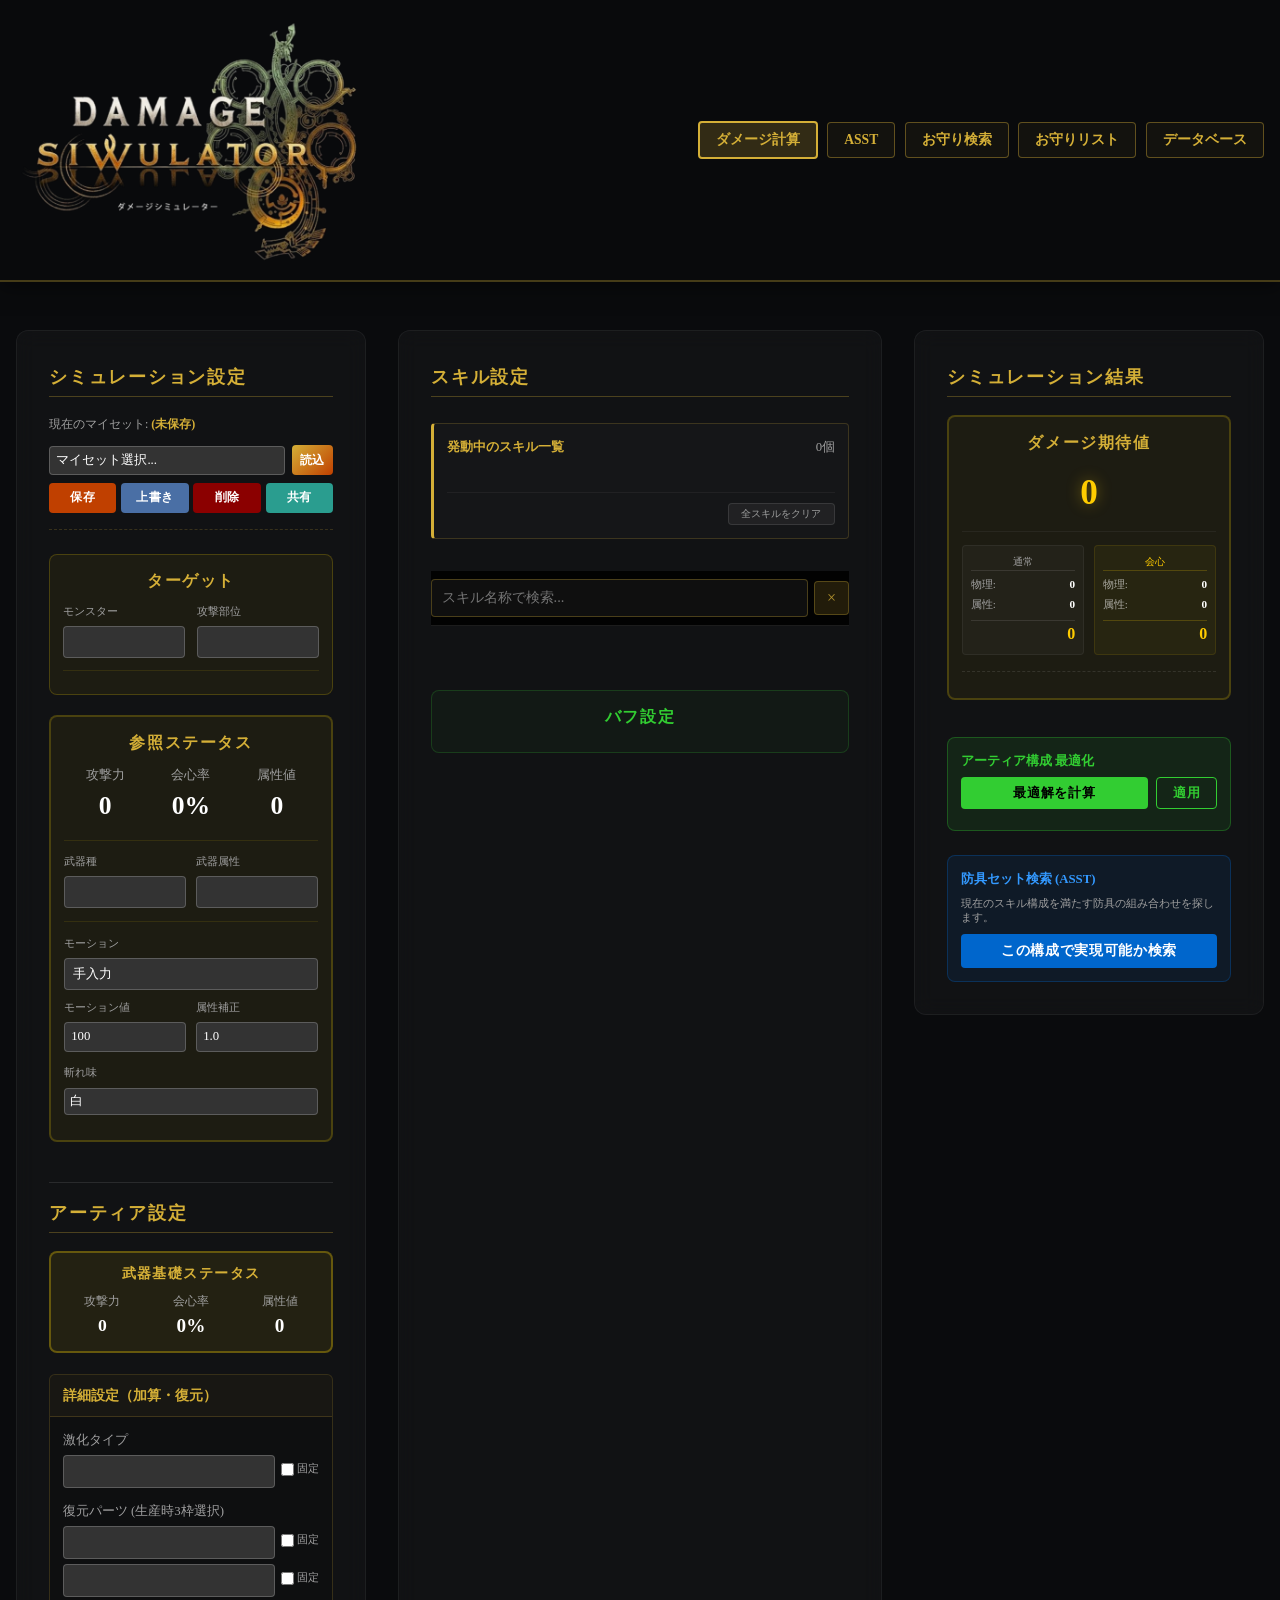
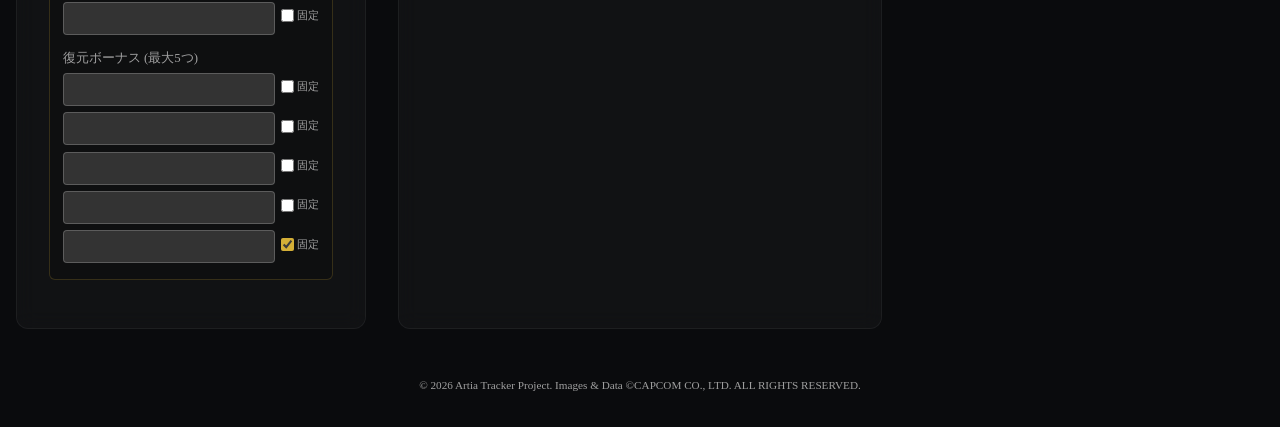
==== commit dea9811f: "防具検索 スキル検索可能に" ====
--- a/index.html
+++ b/index.html
@@ -7,7 +7,7 @@
     <title>DAMAGE _SIMULATOR | アーティア計算機</title>
     <link rel="icon" href="icon/title.png" type="image/png">
     <meta name="description" content="巨戟アーティア武器専用のダメージ計算機。復元パーツ・ボーナスとモンスター肉質を組み合わせた詳細シミュレーション。">
-    <link rel="stylesheet" href="style.css">
+    <link rel="stylesheet" href="css/style.css">
     <style>
         body {
             font-family: "MS Mincho", "Hiragino Mincho ProN", serif;
@@ -39,26 +39,17 @@
 </head>
 
 <body>
-    <header>
-        <nav class="section-container"
-            style="display: flex; justify-content: space-between; align-items: center; padding: 1rem;">
-            <div class="logo font-accent"
-                style="display: flex; align-items: center;">
+    <header class="site-header">
+        <nav class="site-nav section-container">
+            <a href="index.html" class="logo-link">
                 <img src="icon/title.png" alt="DAMAGE _SIMULATOR" class="site-logo">
-            </div>
-            <div style="display: flex; gap: 0.5rem;">
-                <a href="damage_talisman.html"
-                    style="color: var(--color-primary); text-decoration: none; border: 1px solid var(--color-primary); padding: 0.3rem 0.8rem; border-radius: 4px; font-size: 0.9rem; transition: background 0.2s; background: rgba(255, 204, 0, 0.1);"
-                    onmouseover="this.style.background='var(--color-primary)'; this.style.color='var(--color-bg-dark)';"
-                    onmouseout="this.style.background='rgba(255, 204, 0, 0.1)'; this.style.color='var(--color-primary)';">お守り検索</a>
-                <a href="talisman.html"
-                    style="color: var(--color-primary); text-decoration: none; border: 1px solid var(--color-primary); padding: 0.3rem 0.8rem; border-radius: 4px; font-size: 0.9rem; transition: background 0.2s;"
-                    onmouseover="this.style.background='var(--color-primary)'; this.style.color='var(--color-bg-dark)';"
-                    onmouseout="this.style.background='transparent'; this.style.color='var(--color-primary)';">お守りリスト</a>
-                <a href="database.html"
-                    style="color: var(--color-primary); text-decoration: none; border: 1px solid var(--color-primary); padding: 0.3rem 0.8rem; border-radius: 4px; font-size: 0.9rem; transition: background 0.2s;"
-                    onmouseover="this.style.background='var(--color-primary)'; this.style.color='var(--color-bg-dark)';"
-                    onmouseout="this.style.background='transparent'; this.style.color='var(--color-primary)';">データベース</a>
+            </a>
+            <div class="nav-links">
+                <a href="index.html" class="nav-link active">ダメージ計算</a>
+                <a href="asst.html" class="nav-link">ASST</a>
+                <a href="damage_talisman.html" class="nav-link">お守り検索</a>
+                <a href="talisman.html" class="nav-link">お守りリスト</a>
+                <a href="database.html" class="nav-link">データベース</a>
             </div>
         </nav>
     </header>
@@ -306,9 +297,9 @@
                     </div>
                 </div>
 
-                <!-- 詳細設定をアコーディオン化 -->
-                <details class="artia-details" open>
-                    <summary>詳細設定（加算・復元）</summary>
+                <!-- 詳細設定を常に表示 -->
+                <div class="artia-static-panel" style="background: rgba(0, 0, 0, 0.15); border: 1px solid rgba(212, 175, 55, 0.2); border-radius: 6px; margin-bottom: 1rem; overflow: hidden;">
+                    <div style="padding: 0.6rem 0.8rem; color: var(--color-primary); font-weight: bold; font-size: 0.85rem; background: rgba(212, 175, 55, 0.05); border-bottom: 1px solid rgba(212, 175, 55, 0.2);">詳細設定（加算・復元）</div>
                     <div class="details-content">
                         <div class="input-group" style="margin-bottom: 0;">
                             <label>激化タイプ</label>
@@ -390,7 +381,7 @@
                             <div id="bonus-warning" class="warning-text">※同じボーナスは2つまで選択可能です。</div>
                         </div>
                     </div>
-                </details>
+                </div>
             </aside>
 
             <!-- Center: Skills Selection Panel -->
@@ -408,6 +399,15 @@
                     </div>
                     <div id="active-skills-list"
                         style="display: flex; flex-wrap: wrap; gap: 0.4rem; font-size: 0.75rem; min-height: 20px;">
+                    </div>
+                    <div style="text-align: right; margin-top: 0.4rem; border-top: 1px solid rgba(255,255,255,0.05); padding-top: 0.4rem;">
+                        <button id="btn-clear-skills" 
+                            style="background: rgba(255, 255, 255, 0.05); border: 1px solid rgba(255, 255, 255, 0.1); color: var(--color-text-muted); font-size: 0.65rem; padding: 0.2rem 0.8rem; border-radius: 4px; cursor: pointer; transition: all 0.2s; outline: none;"
+                            onmouseover="this.style.background='rgba(255, 0, 0, 0.15)'; this.style.borderColor='rgba(255, 0, 0, 0.3)'; this.style.color='#ff9999';"
+                            onmouseout="this.style.background='rgba(255, 255, 255, 0.05)'; this.style.borderColor='rgba(255, 255, 255, 0.1)'; this.style.color='var(--color-text-muted)';"
+                        >
+                            全スキルをクリア
+                        </button>
                     </div>
                 </div>
                 
@@ -533,6 +533,18 @@
                         </div>
                     </div>
                 </div>
+
+                <!-- 防具セット検索パネル -->
+                <div class="input-group"
+                    style="margin-top: 1rem; padding: 0.8rem; background: rgba(0, 102, 204, 0.1); border: 1px solid rgba(0, 102, 204, 0.3); border-radius: 8px;">
+                    <label
+                        style="color: #3399ff; font-weight: bold; margin-bottom: 0.4rem; display: block; font-size: 0.8rem;">防具セット検索 (ASST)</label>
+                    <p style="font-size: 0.7rem; color: var(--color-text-muted); margin-bottom: 0.6rem; line-height: 1.3;">現在のスキル構成を満たす防具の組み合わせを探します。</p>
+                    <button id="btn-search-armor" class="btn-primary"
+                        style="width: 100%; padding: 0.5rem; background: #0066cc; color: #fff; font-weight: bold; font-size: 0.85rem;">
+                        この構成で実現可能か検索
+                    </button>
+                </div>
             </aside>
         </div>
     </main>
@@ -563,4 +575,4 @@
     </script>
 </body>
 
-</html>+</html>
--- a/css/style.css
+++ b/css/style.css
@@ -0,0 +1,536 @@
+/* 
+  Monster Hunter Wilds Design System
+  Theme: Forbidden Lands (Rugged, Earthy, Premium, Dynamic)
+*/
+
+@import url('https://fonts.googleapis.com/css2?family=Marcellus&family=Noto+Serif+JP:wght@400;700&display=swap');
+
+:root {
+  /* Color Palette */
+  --color-bg-dark: #0a0b0d;
+  --color-bg-accent: #1a1c20;
+  --color-primary: #d4af37;
+  /* Metallic Gold */
+  --color-secondary: #c04000;
+  /* Teracotta / Fire */
+  --color-text-main: #e0e0e0;
+  --color-text-muted: #a0a0a0;
+  --color-accent-blue: #4a90e2;
+  /* Lightning/Focus mode */
+
+  /* Gradations */
+  --grad-hero: linear-gradient(180deg, rgba(10, 11, 13, 0) 0%, rgba(10, 11, 13, 1) 100%);
+  --grad-accent: linear-gradient(135deg, var(--color-primary), var(--color-secondary));
+
+  /* Spacing & Layout */
+  --spacing-sm: 0.5rem;
+  --spacing-md: 1rem;
+  --spacing-lg: 2rem;
+  --spacing-xl: 4rem;
+
+  /* Transitions */
+  --transition-fast: 0.2s ease;
+  --transition-slow: 0.5s cubic-bezier(0.4, 0, 0.2, 1);
+}
+
+/* 全ての要素に明朝体と等幅数字を強制適用 */
+*,
+*::before,
+*::after {
+  margin: 0;
+  padding: 0;
+  box-sizing: border-box;
+  font-family: "MS Mincho", "Hiragino Mincho ProN", serif;
+  font-variant-numeric: tabular-nums;
+  font-feature-settings: "tnum";
+}
+
+.tabular-nums {
+  font-variant-numeric: tabular-nums;
+}
+
+body {
+  background-color: var(--color-bg-dark);
+  color: var(--color-text-main);
+  line-height: 1.6;
+}
+
+h1,
+h2,
+h3,
+.font-accent {
+  text-transform: uppercase;
+  letter-spacing: 0.1em;
+}
+
+/* Site Header & Navigation */
+.site-header {
+  border-bottom: 2px solid rgba(212, 175, 55, 0.3);
+  background: rgba(10, 11, 13, 0.95);
+  backdrop-filter: blur(12px);
+  position: sticky;
+  top: 0;
+  z-index: 1000;
+  box-shadow: 0 4px 20px rgba(0, 0, 0, 0.5);
+}
+
+.site-nav {
+  display: flex;
+  justify-content: space-between;
+  align-items: center;
+  padding: 0.8rem 0;
+  max-width: 1400px;
+  margin: 0 auto;
+}
+
+.logo-link {
+  display: flex;
+  align-items: center;
+  text-decoration: none;
+  transition: transform 0.2s;
+}
+
+.logo-link:hover {
+  transform: scale(1.02);
+}
+
+.site-logo {
+  height: 40px;
+  width: auto;
+  object-fit: contain;
+}
+
+.nav-links {
+  display: flex;
+  gap: 0.6rem;
+  align-items: center;
+}
+
+.nav-link {
+  color: var(--color-primary);
+  text-decoration: none;
+  border: 1px solid rgba(212, 175, 55, 0.4);
+  padding: 0.4rem 1rem;
+  border-radius: 4px;
+  font-size: 0.85rem;
+  font-weight: bold;
+  transition: all 0.2s cubic-bezier(0.4, 0, 0.2, 1);
+  background: rgba(212, 175, 55, 0.05);
+  white-space: nowrap;
+}
+
+.nav-link:hover {
+  background: var(--color-primary);
+  color: var(--color-bg-dark) !important;
+  box-shadow: 0 0 15px rgba(212, 175, 55, 0.5);
+  border-color: var(--color-primary);
+  transform: translateY(-1px);
+}
+
+.nav-link.active {
+  background: rgba(212, 175, 55, 0.2);
+  border-width: 2px;
+  border-color: var(--color-primary);
+  pointer-events: none;
+}
+
+@media (max-width: 768px) {
+  .site-nav {
+    flex-direction: column;
+    gap: 0.8rem;
+    padding: 1rem 0;
+  }
+  .nav-links {
+    flex-wrap: wrap;
+    justify-content: center;
+    gap: 0.4rem;
+  }
+  .nav-link {
+    font-size: 0.75rem;
+    padding: 0.3rem 0.6rem;
+  }
+}
+
+/* Base Components */
+.section-container {
+  max-width: 1400px;
+  margin: 0 auto;
+  padding: var(--spacing-md);
+}
+
+.calculator-grid {
+  display: grid;
+  grid-template-columns: 350px 1fr 350px;
+  gap: var(--spacing-lg);
+  margin-top: var(--spacing-lg);
+}
+
+@media (max-width: 1024px) {
+  .calculator-grid {
+    grid-template-columns: 1fr;
+  }
+}
+
+.selection-panel,
+.stats-panel,
+.skills-panel {
+  display: flex;
+  flex-direction: column;
+  gap: var(--spacing-md);
+}
+
+.selection-panel,
+.stats-panel {
+  gap: var(--spacing-sm);
+  /* Side panels more compact */
+}
+
+.panel-title {
+  font-size: 1.1rem;
+  color: var(--color-primary);
+  border-bottom: 1px solid rgba(212, 175, 55, 0.3);
+  padding-bottom: 0.3rem;
+  margin-bottom: 0.6rem;
+}
+
+/* Form Elements */
+select,
+input {
+  width: 100%;
+  padding: 0.5rem;
+  background: #333;
+  /* Dark gray background */
+  border: 1px solid rgba(255, 255, 255, 0.2);
+  color: #fff;
+  border-radius: 4px;
+  font-size: 0.85rem;
+  outline: none;
+  appearance: none;
+  /* For custom arrow if needed */
+}
+
+/* Ensure options are visible and clear */
+select option {
+  background-color: #ffffff;
+  color: #000000;
+}
+
+select:focus,
+input:focus {
+  border-color: var(--color-primary);
+}
+
+/* Restore checkbox appearance */
+input[type="checkbox"] {
+  width: auto;
+  padding: 0;
+  appearance: auto;
+  -webkit-appearance: checkbox;
+  accent-color: var(--color-primary);
+  border: none;
+}
+
+label {
+  font-size: 0.8rem;
+  color: var(--color-text-muted);
+  margin-bottom: 0.3rem;
+  display: block;
+}
+
+.stat-row {
+  display: flex;
+  justify-content: space-between;
+  padding: 0.5rem 0;
+  border-bottom: 1px solid rgba(255, 255, 255, 0.05);
+}
+
+.stat-value {
+  font-weight: 600;
+  color: var(--color-primary);
+}
+
+.stat-value.highlight {
+  color: var(--color-accent-blue);
+  font-size: 1.5rem;
+}
+
+#skills-selection-list {
+  display: grid;
+  grid-template-columns: repeat(3, 1fr);
+  gap: 0.5rem 1rem;
+  /* 部分的なスクロールを有効化 */
+  max-height: 65vh;
+  overflow-y: auto;
+  padding-right: 0.8rem;
+  scrollbar-width: thin;
+  scrollbar-color: rgba(212, 175, 55, 0.4) transparent;
+}
+
+#skills-selection-list::-webkit-scrollbar {
+  width: 6px;
+}
+
+#skills-selection-list::-webkit-scrollbar-thumb {
+  background: rgba(212, 175, 55, 0.3);
+  border-radius: 10px;
+}
+
+@media (max-width: 600px) {
+  #skills-selection-list {
+    grid-template-columns: 1fr;
+  }
+}
+
+.skill-category-title {
+  grid-column: 1 / -1;
+  font-size: 0.85rem;
+  color: var(--color-primary);
+  background: rgba(212, 175, 55, 0.1);
+  padding: 0.4rem 0.8rem;
+  margin: 0.8rem 0 0.4rem 0;
+  border-left: 3px solid var(--color-primary);
+  font-family: 'Marcellus', 'Noto Serif JP', serif;
+  text-transform: uppercase;
+  letter-spacing: 0.05em;
+}
+
+.skill-selector-row {
+  display: grid;
+  grid-template-columns: 1fr 50px;
+  align-items: center;
+  gap: 0.5rem;
+  background: rgba(255, 255, 255, 0.02);
+  padding: 0.4rem 0.6rem;
+  border-radius: 4px;
+  border: 1px solid rgba(255, 255, 255, 0.03);
+  transition: var(--transition-fast);
+}
+
+.skill-selector-row:hover {
+  background: rgba(255, 255, 255, 0.05);
+  border-color: rgba(255, 255, 255, 0.1);
+}
+
+.skill-selector-row.selected {
+  background: rgba(255, 215, 0, 0.15);
+  border-color: rgba(212, 175, 55, 0.5);
+  box-shadow: inset 0 0 10px rgba(212, 175, 55, 0.1);
+}
+
+.skill-selector-row.selected .skill-name {
+  color: var(--color-primary);
+  font-weight: bold;
+}
+
+.skill-name {
+  font-weight: 500;
+  font-size: 0.75rem;
+  line-height: 1.2;
+  display: flex;
+  align-items: center;
+  word-break: keep-all;
+  min-width: 8em;
+}
+
+.skill-selector-row select {
+  padding: 0.2rem 0.2rem;
+  font-size: 0.75rem;
+  text-align: center;
+}
+
+.glass-card {
+  background: rgba(255, 255, 255, 0.03);
+  backdrop-filter: blur(10px);
+  border: 1px solid rgba(255, 255, 255, 0.05);
+  border-radius: 12px;
+  padding: var(--spacing-lg);
+  transition: var(--transition-slow);
+}
+
+.glass-card:hover {
+  background: rgba(255, 255, 255, 0.06);
+  border-color: rgba(212, 175, 55, 0.3);
+  transform: translateY(-5px);
+}
+
+/* サイドパネルをスクロールに追従させる（PC版のみ） */
+@media (min-width: 1025px) {
+  .selection-panel,
+  .stats-panel {
+    position: sticky;
+    top: 20px;
+    align-self: start;
+  }
+}
+
+/* スマホ版（1024px以下）では追従を無効化 */
+@media (max-width: 1024px) {
+  .selection-panel,
+  .stats-panel {
+    position: static;
+    max-height: none;
+    overflow-y: visible;
+  }
+}
+
+.btn-primary {
+  display: inline-block;
+  padding: 0.8rem 2rem;
+  background: var(--grad-accent);
+  color: #fff;
+  text-decoration: none;
+  font-weight: 600;
+  border-radius: 4px;
+  transition: var(--transition-fast);
+  text-transform: uppercase;
+  letter-spacing: 0.05em;
+  border: none;
+  cursor: pointer;
+}
+
+.btn-primary:hover {
+  filter: brightness(1.2);
+  transform: scale(1.05);
+  box-shadow: 0 0 20px rgba(212, 175, 55, 0.4);
+}
+
+/* Animations */
+@keyframes fadeIn {
+  from {
+    opacity: 0;
+    transform: translateY(20px);
+  }
+
+  to {
+    opacity: 1;
+    transform: translateY(0);
+  }
+}
+
+.animate-fade-in {
+  animation: fadeIn 1s ease forwards;
+}
+/* Artia Details Accordion */
+details.artia-details {
+  border: 1px solid rgba(212, 175, 55, 0.2);
+  border-radius: 6px;
+  background: rgba(0, 0, 0, 0.15);
+  margin-bottom: 1rem;
+  overflow: hidden;
+}
+
+details.artia-details summary {
+  padding: 0.6rem 0.8rem;
+  cursor: pointer;
+  color: var(--color-primary);
+  font-weight: bold;
+  font-size: 0.85rem;
+  list-style: none;
+  display: flex;
+  justify-content: space-between;
+  align-items: center;
+  background: rgba(212, 175, 55, 0.05);
+  transition: background 0.2s;
+  border-bottom: 1px solid transparent;
+}
+
+details.artia-details summary:hover {
+  background: rgba(212, 175, 55, 0.1);
+}
+
+details.artia-details[open] summary {
+  border-bottom: 1px solid rgba(212, 175, 55, 0.2);
+  background: rgba(212, 175, 55, 0.08);
+}
+
+details.artia-details summary::-webkit-details-marker {
+  display: none;
+}
+
+details.artia-details summary::after {
+  content: '▼';
+  font-size: 0.7rem;
+  transition: transform 0.3s;
+}
+
+details.artia-details[open] summary::after {
+  transform: rotate(180deg);
+}
+
+/* Mobile Tabs Navigation */
+.mobile-tabs {
+  display: none; /* Default hidden */
+  position: sticky;
+  top: 0;
+  z-index: 1000;
+  background: var(--color-bg-dark);
+  border-bottom: 2px solid rgba(212, 175, 55, 0.3);
+  padding: 0.5rem;
+  gap: 0.5rem;
+  backdrop-filter: blur(10px);
+}
+
+.tab-btn {
+  flex: 1;
+  padding: 0.6rem;
+  background: rgba(255, 255, 255, 0.05);
+  border: 1px solid rgba(255, 255, 255, 0.1);
+  color: var(--color-text-muted);
+  border-radius: 4px;
+  font-size: 0.85rem;
+  font-weight: bold;
+  cursor: pointer;
+  transition: var(--transition-fast);
+}
+
+.tab-btn.active {
+  background: var(--color-primary);
+  color: var(--color-bg-dark);
+  border-color: var(--color-primary);
+  box-shadow: 0 0 10px rgba(212, 175, 55, 0.3);
+}
+
+/* Tab Panel visibility */
+@media (max-width: 1024px) {
+  .mobile-tabs {
+    display: flex;
+  }
+  .tab-panel {
+    display: none;
+  }
+  .tab-panel.active {
+    display: flex;
+  }
+  .calculator-grid {
+    gap: 0;
+    margin-top: 1rem;
+  }
+}
+
+/* PC view should always show all panels */
+@media (min-width: 1025px) {
+  .tab-panel {
+    display: flex !important;
+  }
+}
+
+.details-content {
+  padding: 0.8rem;
+  display: flex;
+  flex-direction: column;
+  gap: 0.8rem;
+}
+
+/* Site Logo Styles */
+.site-logo {
+  width: 350px;
+  max-width: 100%;
+  height: auto;
+  object-fit: contain;
+}
+
+@media (max-width: 1024px) {
+  .site-logo {
+    width: 100vw;
+  }
+}
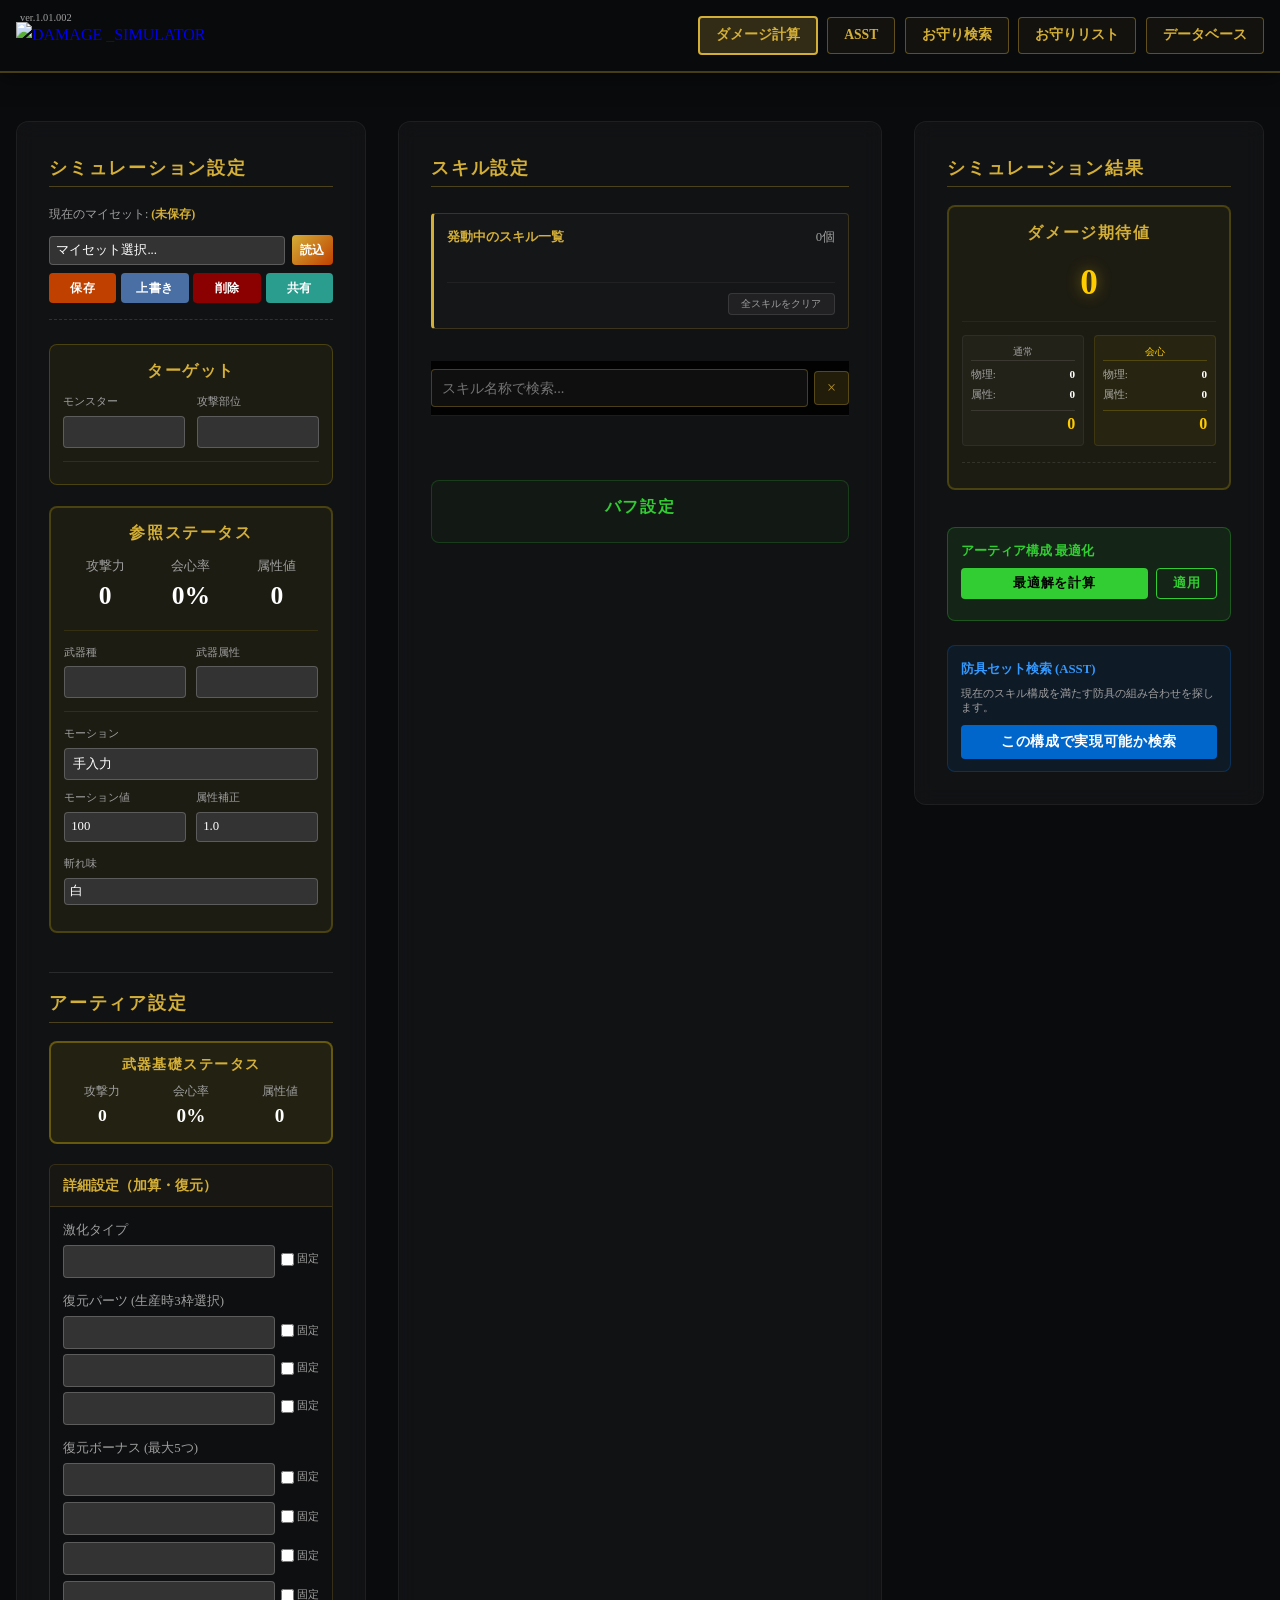
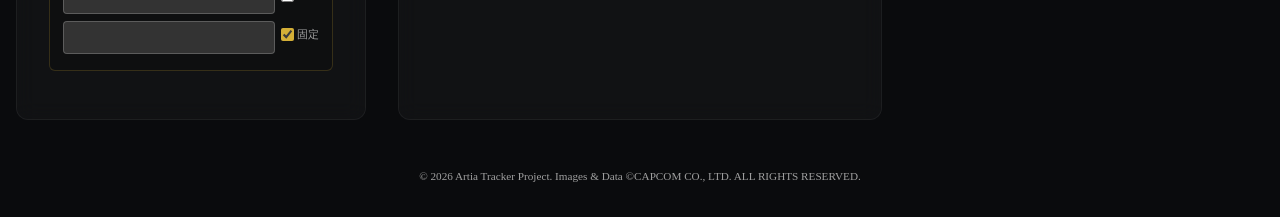
==== commit 6a0479e0: "マイセット共有" ====
--- a/index.html
+++ b/index.html
@@ -5,7 +5,7 @@
     <meta charset="UTF-8">
     <meta name="viewport" content="width=device-width, initial-scale=1.0">
     <title>DAMAGE _SIMULATOR | アーティア計算機</title>
-    <link rel="icon" href="icon/title.png" type="image/png">
+    <link rel="icon" href="assets/icons/title.png" type="image/png">
     <meta name="description" content="巨戟アーティア武器専用のダメージ計算機。復元パーツ・ボーナスとモンスター肉質を組み合わせた詳細シミュレーション。">
     <link rel="stylesheet" href="css/style.css">
     <style>
@@ -40,9 +40,12 @@
 
 <body>
     <header class="site-header">
+        <div
+            style="position: absolute; top: 10px; left: 20px; font-size: 0.65rem; color: var(--color-text-muted); pointer-events: none; z-index: 100;">
+            ver.1.01.002</div>
         <nav class="site-nav section-container">
             <a href="index.html" class="logo-link">
-                <img src="icon/title.png" alt="DAMAGE _SIMULATOR" class="site-logo">
+                <img src="assets/icons/title.png" alt="DAMAGE _SIMULATOR" class="site-logo">
             </a>
             <div class="nav-links">
                 <a href="index.html" class="nav-link active">ダメージ計算</a>
@@ -69,8 +72,7 @@
 
                 <div class="myset-controls"
                     style="display:flex; flex-direction: column; gap:0.5rem; margin-bottom: 1rem; border-bottom: 1px dashed rgba(212,175,55,0.2); padding-bottom: 1rem;">
-                    <div
-                        style="font-size: 0.75rem; color: var(--color-text-muted); margin-bottom: 0.2rem;">
+                    <div style="font-size: 0.75rem; color: var(--color-text-muted); margin-bottom: 0.2rem;">
                         現在のマイセット: <span id="current-myset-display"
                             style="color: var(--color-primary); font-weight: bold;">(未保存)</span>
                     </div>
@@ -126,7 +128,8 @@
                     <!-- 1段目: 攻撃力, 会心率, 属性値 -->
                     <div
                         style="display: flex; justify-content: space-around; text-align: center; gap: 0.2rem; margin-bottom: 0.8rem; position: relative; z-index: 2;">
-                        <div style="font-size: 0.8rem; color: var(--color-text-muted);">攻撃力<br><span id="display-attack" class="tabular-nums"
+                        <div style="font-size: 0.8rem; color: var(--color-text-muted);">攻撃力<br><span id="display-attack"
+                                class="tabular-nums"
                                 style="color: white; font-weight: bold; font-size: 1.6rem;">0</span></div>
                         <div style="font-size: 0.8rem; color: var(--color-text-muted);">会心率<br><span
                                 id="display-affinity" class="tabular-nums"
@@ -137,8 +140,18 @@
                         </div>
                     </div>
 
+                    <!-- 装備構成詳細 (共有URLやASSTから読み込まれた場合のみ表示) -->
+                    <div id="equipped-armor-panel" class="damage-section-box" 
+                        style="display: none; margin-top: 1rem; padding: 0.8rem; background: rgba(0, 191, 255, 0.05); border: 1px solid rgba(0, 191, 255, 0.2); border-radius: 8px;">
+                        <h3 style="font-size: 0.85rem; color: #00bfff; margin-bottom: 0.6rem; text-align: center; font-weight: bold;">装備構成詳細</h3>
+                        <div id="equipped-armor-list" style="font-size: 0.75rem; color: #eee; line-height: 1.4; display: flex; flex-direction: column; gap: 0.3rem;">
+                            <!-- JSで生成 -->
+                        </div>
+                    </div>
+
                     <!-- 2段目: 武器種, 武器属性 (横並び) -->
-                    <div style="display: grid; grid-template-columns: 1fr 1fr; gap: 0.6rem; margin-top: 0.8rem; border-top: 1px solid rgba(255,215,0,0.1); padding-top: 0.8rem;">
+                    <div
+                        style="display: grid; grid-template-columns: 1fr 1fr; gap: 0.6rem; margin-top: 0.8rem; border-top: 1px solid rgba(255,215,0,0.1); padding-top: 0.8rem;">
                         <div class="input-group" style="margin-bottom: 0;">
                             <label style="font-size: 0.7rem;">武器種</label>
                             <select id="weapon-type-select" style="font-size: 0.8rem;"></select>
@@ -208,8 +221,7 @@
                         </div>
 
                         <!-- 双剣特有補正 -->
-                        <div class="input-group" id="db-settings-container"
-                            style="display: none; margin-top: 0.2rem;">
+                        <div class="input-group" id="db-settings-container" style="display: none; margin-top: 0.2rem;">
                             <label
                                 style="font-size: 0.7rem; color: #ffcc00; display: block; margin-bottom: 0.3rem;">双剣特有補正</label>
                             <div
@@ -222,8 +234,7 @@
                         </div>
 
                         <!-- 太刀特有補正 -->
-                        <div class="input-group" id="ls-settings-container"
-                            style="display: none; margin-top: 0.2rem;">
+                        <div class="input-group" id="ls-settings-container" style="display: none; margin-top: 0.2rem;">
                             <label
                                 style="font-size: 0.7rem; color: #ffcc00; display: block; margin-bottom: 0.3rem;">太刀特有補正</label>
                             <div
@@ -240,8 +251,7 @@
                         </div>
 
                         <!-- スラッシュアックス特有補正 -->
-                        <div class="input-group" id="sa-settings-container"
-                            style="display: none; margin-top: 0.2rem;">
+                        <div class="input-group" id="sa-settings-container" style="display: none; margin-top: 0.2rem;">
                             <label
                                 style="font-size: 0.7rem; color: #ffcc00; display: block; margin-bottom: 0.3rem;">スラッシュアックス特有補正</label>
                             <div
@@ -257,8 +267,7 @@
                         </div>
 
                         <!-- 操虫棍特有補正 -->
-                        <div class="input-group" id="ig-settings-container"
-                            style="display: none; margin-top: 0.2rem;">
+                        <div class="input-group" id="ig-settings-container" style="display: none; margin-top: 0.2rem;">
                             <label
                                 style="font-size: 0.7rem; color: #ffcc00; display: block; margin-bottom: 0.3rem;">操虫棍特有補正</label>
                             <div
@@ -298,8 +307,11 @@
                 </div>
 
                 <!-- 詳細設定を常に表示 -->
-                <div class="artia-static-panel" style="background: rgba(0, 0, 0, 0.15); border: 1px solid rgba(212, 175, 55, 0.2); border-radius: 6px; margin-bottom: 1rem; overflow: hidden;">
-                    <div style="padding: 0.6rem 0.8rem; color: var(--color-primary); font-weight: bold; font-size: 0.85rem; background: rgba(212, 175, 55, 0.05); border-bottom: 1px solid rgba(212, 175, 55, 0.2);">詳細設定（加算・復元）</div>
+                <div class="artia-static-panel"
+                    style="background: rgba(0, 0, 0, 0.15); border: 1px solid rgba(212, 175, 55, 0.2); border-radius: 6px; margin-bottom: 1rem; overflow: hidden;">
+                    <div
+                        style="padding: 0.6rem 0.8rem; color: var(--color-primary); font-weight: bold; font-size: 0.85rem; background: rgba(212, 175, 55, 0.05); border-bottom: 1px solid rgba(212, 175, 55, 0.2);">
+                        詳細設定（加算・復元）</div>
                     <div class="details-content">
                         <div class="input-group" style="margin-bottom: 0;">
                             <label>激化タイプ</label>
@@ -400,18 +412,19 @@
                     <div id="active-skills-list"
                         style="display: flex; flex-wrap: wrap; gap: 0.4rem; font-size: 0.75rem; min-height: 20px;">
                     </div>
-                    <div style="text-align: right; margin-top: 0.4rem; border-top: 1px solid rgba(255,255,255,0.05); padding-top: 0.4rem;">
-                        <button id="btn-clear-skills" 
+                    <div
+                        style="text-align: right; margin-top: 0.4rem; border-top: 1px solid rgba(255,255,255,0.05); padding-top: 0.4rem;">
+                        <button id="btn-clear-skills"
                             style="background: rgba(255, 255, 255, 0.05); border: 1px solid rgba(255, 255, 255, 0.1); color: var(--color-text-muted); font-size: 0.65rem; padding: 0.2rem 0.8rem; border-radius: 4px; cursor: pointer; transition: all 0.2s; outline: none;"
                             onmouseover="this.style.background='rgba(255, 0, 0, 0.15)'; this.style.borderColor='rgba(255, 0, 0, 0.3)'; this.style.color='#ff9999';"
-                            onmouseout="this.style.background='rgba(255, 255, 255, 0.05)'; this.style.borderColor='rgba(255, 255, 255, 0.1)'; this.style.color='var(--color-text-muted)';"
-                        >
+                            onmouseout="this.style.background='rgba(255, 255, 255, 0.05)'; this.style.borderColor='rgba(255, 255, 255, 0.1)'; this.style.color='var(--color-text-muted)';">
                             全スキルをクリア
                         </button>
                     </div>
                 </div>
-                
-                <div class="skill-search-container" style="margin-bottom: 1rem; position: sticky; top: 0; z-index: 100; background: rgba(0,0,0,0.85); padding: 0.5rem 0; border-bottom: 1px solid rgba(255,255,255,0.1);">
+
+                <div class="skill-search-container"
+                    style="margin-bottom: 1rem; position: sticky; top: 0; z-index: 100; background: rgba(0,0,0,0.85); padding: 0.5rem 0; border-bottom: 1px solid rgba(255,255,255,0.1);">
                     <div style="display: flex; align-items: center; gap: 0.4rem;">
                         <input type="text" id="skill-search-input" placeholder="スキル名称で検索..."
                             style="flex: 1; padding: 0.6rem; border: 1px solid rgba(212,175,55,0.3); background: rgba(255,255,255,0.05); color: white; border-radius: 4px; font-size: 0.9rem; outline: none;">
@@ -497,8 +510,9 @@
                 <div class="input-group"
                     style="margin-top: 1rem; padding: 0.8rem; background: rgba(50, 205, 50, 0.1); border: 1px solid rgba(50, 205, 50, 0.3); border-radius: 8px;">
                     <label
-                        style="color: #32cd32; font-weight: bold; margin-bottom: 0.4rem; display: block; font-size: 0.8rem;">アーティア構成 最適化</label>
-                    
+                        style="color: #32cd32; font-weight: bold; margin-bottom: 0.4rem; display: block; font-size: 0.8rem;">アーティア構成
+                        最適化</label>
+
                     <div style="display: flex; gap: 0.5rem; margin-bottom: 0.5rem;">
                         <button id="btn-calculate-optimal" class="btn-primary"
                             style="flex: 1; padding: 0.4rem; background: #32cd32; color: #000; font-weight: bold; font-size: 0.8rem; white-space: nowrap;">最適解を計算</button>
@@ -509,26 +523,37 @@
                     <div id="opt-calculating"
                         style="display: none; font-size: 0.7rem; color: #ffcc00; text-align: center; margin-top: 0.3rem;">
                         計算中...</div>
-                    
+
                     <div id="optimal-result-panel"
                         style="display: none; margin-top: 0.8rem; font-size: 0.8rem; background: rgba(0,0,0,0.4); padding: 1rem; border-radius: 8px; border: 1px solid rgba(50, 205, 50, 0.3);">
-                        <div style="text-align: center; margin-bottom: 0.8rem; padding-bottom: 0.6rem; border-bottom: 1px solid rgba(255,255,255,0.1);">
+                        <div
+                            style="text-align: center; margin-bottom: 0.8rem; padding-bottom: 0.6rem; border-bottom: 1px solid rgba(255,255,255,0.1);">
                             <div style="font-size: 0.7rem; color: #32cd32; margin-bottom: 0.2rem;">最大期待値</div>
-                            <div id="opt-expected-damage" class="tabular-nums" style="color: #ffcc00; font-weight: bold; font-size: 1.8rem; text-shadow: 0 0 10px rgba(255,204,0,0.3);">0</div>
-                        </div>
-                        
+                            <div id="opt-expected-damage" class="tabular-nums"
+                                style="color: #ffcc00; font-weight: bold; font-size: 1.8rem; text-shadow: 0 0 10px rgba(255,204,0,0.3);">
+                                0</div>
+                        </div>
+
                         <div style="display: flex; flex-direction: column; gap: 0.6rem;">
                             <div>
-                                <div style="color: var(--color-primary); font-size: 0.7rem; font-weight: bold; margin-bottom: 0.2rem;">激化タイプ</div>
+                                <div
+                                    style="color: var(--color-primary); font-size: 0.7rem; font-weight: bold; margin-bottom: 0.2rem;">
+                                    激化タイプ</div>
                                 <div id="opt-excitation" style="font-size: 0.75rem; margin-left: 0.4rem;"></div>
                             </div>
                             <div>
-                                <div style="color: var(--color-primary); font-size: 0.7rem; font-weight: bold; margin-bottom: 0.2rem;">復元パーツ</div>
-                                <div id="opt-parts" style="font-size: 0.75rem; margin-left: 0.4rem; line-height: 1.3;"></div>
+                                <div
+                                    style="color: var(--color-primary); font-size: 0.7rem; font-weight: bold; margin-bottom: 0.2rem;">
+                                    復元パーツ</div>
+                                <div id="opt-parts" style="font-size: 0.75rem; margin-left: 0.4rem; line-height: 1.3;">
+                                </div>
                             </div>
                             <div>
-                                <div style="color: var(--color-primary); font-size: 0.7rem; font-weight: bold; margin-bottom: 0.2rem;">復元ボーナス</div>
-                                <div id="opt-bonuses" style="font-size: 0.75rem; margin-left: 0.4rem; line-height: 1.3;"></div>
+                                <div
+                                    style="color: var(--color-primary); font-size: 0.7rem; font-weight: bold; margin-bottom: 0.2rem;">
+                                    復元ボーナス</div>
+                                <div id="opt-bonuses"
+                                    style="font-size: 0.75rem; margin-left: 0.4rem; line-height: 1.3;"></div>
                             </div>
                         </div>
                     </div>
@@ -538,8 +563,11 @@
                 <div class="input-group"
                     style="margin-top: 1rem; padding: 0.8rem; background: rgba(0, 102, 204, 0.1); border: 1px solid rgba(0, 102, 204, 0.3); border-radius: 8px;">
                     <label
-                        style="color: #3399ff; font-weight: bold; margin-bottom: 0.4rem; display: block; font-size: 0.8rem;">防具セット検索 (ASST)</label>
-                    <p style="font-size: 0.7rem; color: var(--color-text-muted); margin-bottom: 0.6rem; line-height: 1.3;">現在のスキル構成を満たす防具の組み合わせを探します。</p>
+                        style="color: #3399ff; font-weight: bold; margin-bottom: 0.4rem; display: block; font-size: 0.8rem;">防具セット検索
+                        (ASST)</label>
+                    <p
+                        style="font-size: 0.7rem; color: var(--color-text-muted); margin-bottom: 0.6rem; line-height: 1.3;">
+                        現在のスキル構成を満たす防具の組み合わせを探します。</p>
                     <button id="btn-search-armor" class="btn-primary"
                         style="width: 100%; padding: 0.5rem; background: #0066cc; color: #fff; font-weight: bold; font-size: 0.85rem;">
                         この構成で実現可能か検索
@@ -575,4 +603,4 @@
     </script>
 </body>
 
-</html>
+</html>
